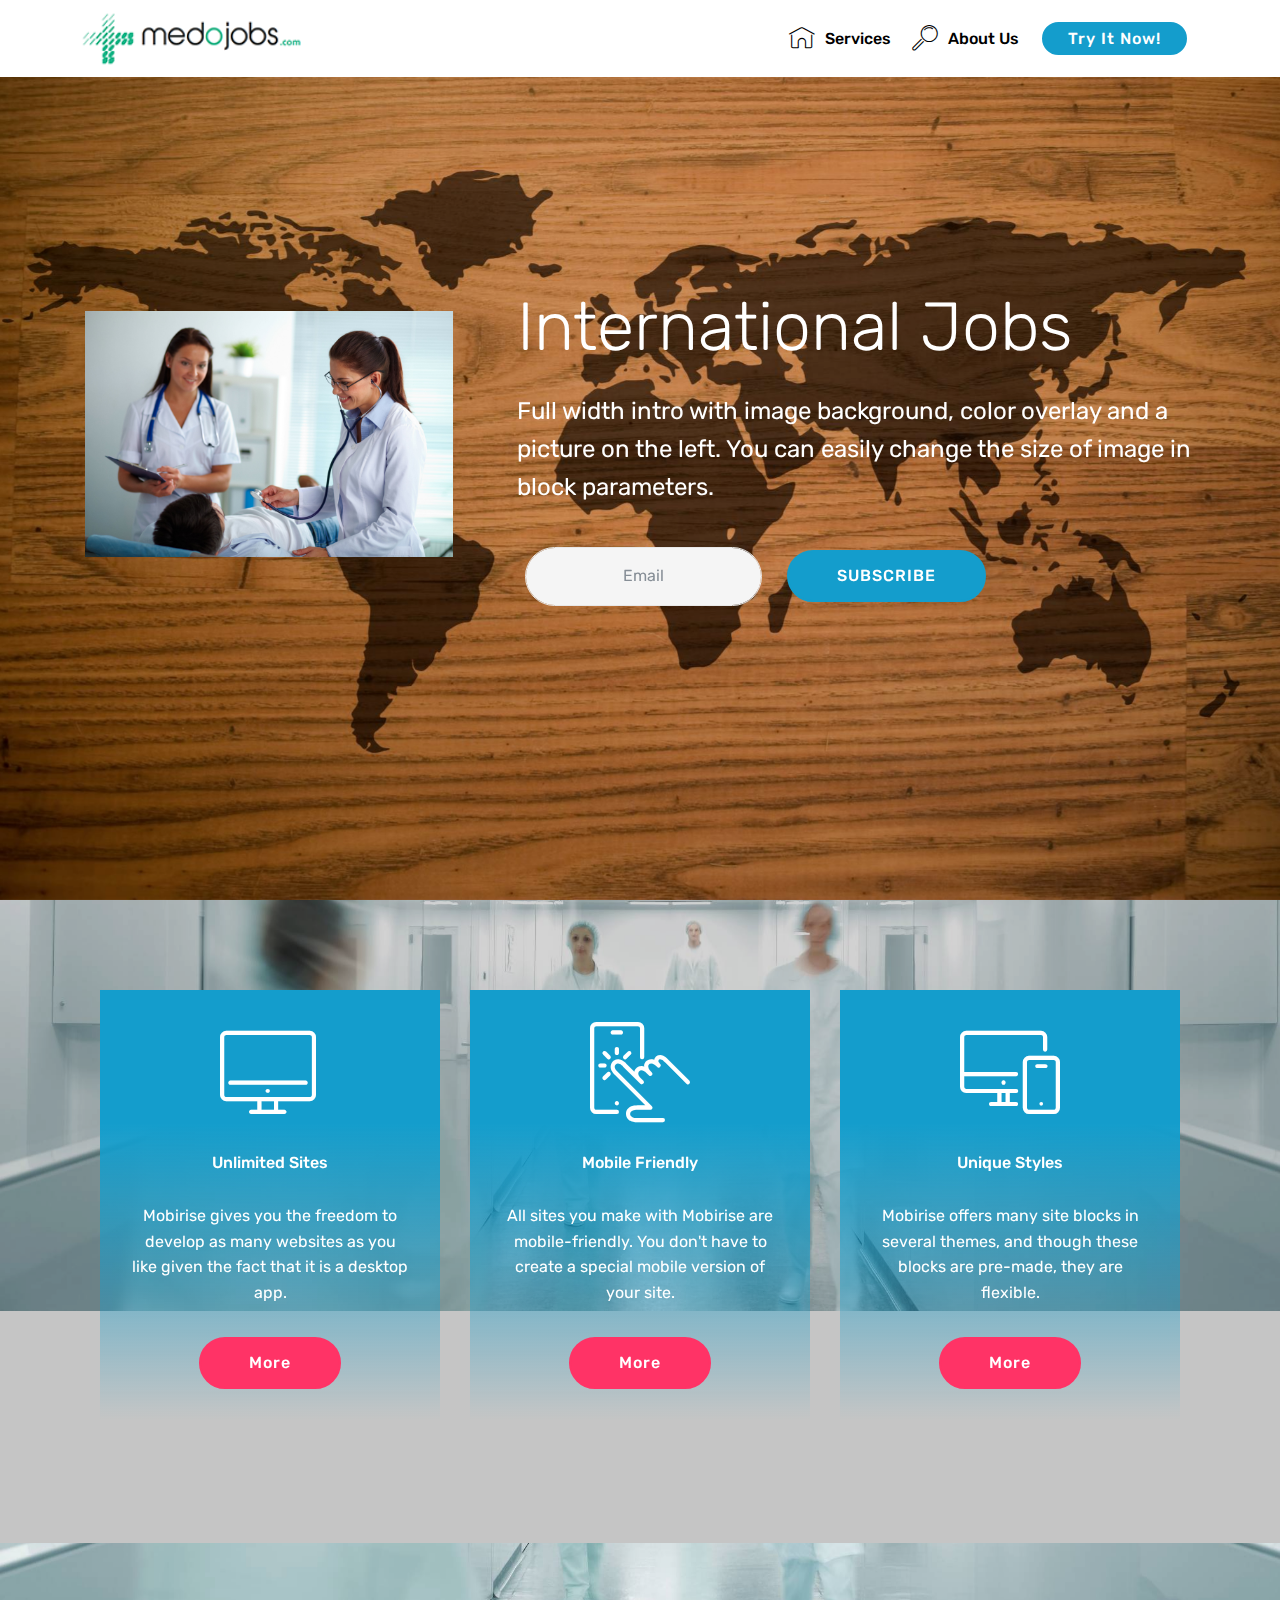
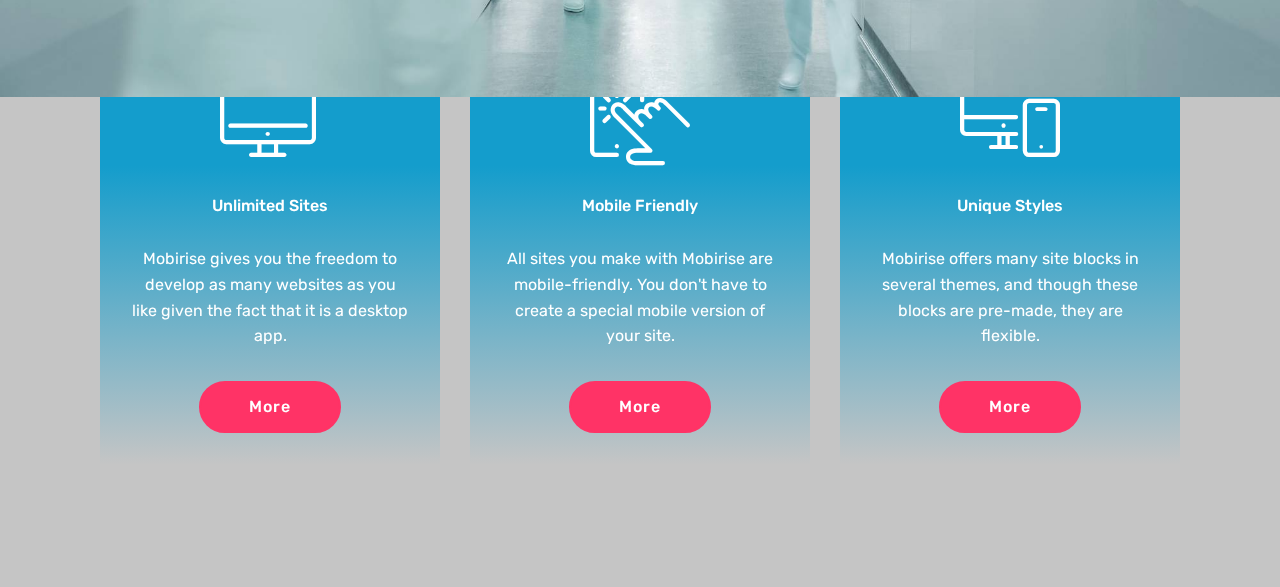
==== page1.html @ 185eb20c "create github pages" ====
<!DOCTYPE html>
<html >
<head>
  <!-- Site made with Mobirise Website Builder v4.5.0, https://mobirise.com -->
  <meta charset="UTF-8">
  <meta http-equiv="X-UA-Compatible" content="IE=edge">
  <meta name="generator" content="Mobirise v4.5.0, mobirise.com">
  <meta name="viewport" content="width=device-width, initial-scale=1, minimum-scale=1">
  <meta name="description" content="Site Generator Description">
  <title>Jobs&nbsp;</title>
  <link rel="stylesheet" href="assets/web/assets/mobirise-icons/mobirise-icons.css">
  <link rel="stylesheet" href="assets/tether/tether.min.css">
  <link rel="stylesheet" href="assets/bootstrap/css/bootstrap.min.css">
  <link rel="stylesheet" href="assets/bootstrap/css/bootstrap-grid.min.css">
  <link rel="stylesheet" href="assets/bootstrap/css/bootstrap-reboot.min.css">
  <link rel="stylesheet" href="assets/dropdown/css/style.css">
  <link rel="stylesheet" href="assets/theme/css/style.css">
  <link rel="stylesheet" href="assets/mobirise/css/mbr-additional.css" type="text/css">
  
  
  
</head>
<body>
<section class="menu cid-qDl5CkE8JP" once="menu" id="menu1-m" data-rv-view="5441">

    

    <nav class="navbar navbar-expand beta-menu navbar-dropdown align-items-center navbar-fixed-top navbar-toggleable-sm">
        <button class="navbar-toggler navbar-toggler-right" type="button" data-toggle="collapse" data-target="#navbarSupportedContent" aria-controls="navbarSupportedContent" aria-expanded="false" aria-label="Toggle navigation">
            <div class="hamburger">
                <span></span>
                <span></span>
                <span></span>
                <span></span>
            </div>
        </button>
        <div class="menu-logo">
            <div class="navbar-brand">
                <span class="navbar-logo">
                    <a href="#top">
                         <img src="assets/images/medojobs-logo-199x54.png" alt="Mobirise" title="" media-simple="true" style="height: 3.8rem;">
                    </a>
                </span>
                <span class="navbar-caption-wrap">
                    <a class="navbar-caption text-white display-4" href="https://mobirise.com">MOBIRISE</a>
                </span>
            </div>
        </div>
        <div class="collapse navbar-collapse" id="navbarSupportedContent">
            <ul class="navbar-nav nav-dropdown" data-app-modern-menu="true"><li class="nav-item">
                    <a class="nav-link link text-black display-4" href="https://mobirise.com">
                        <span class="mbri-home mbr-iconfont mbr-iconfont-btn"></span>Services</a>
                </li>
                <li class="nav-item">
                    <a class="nav-link link text-black display-4" href="https://mobirise.com">
                        <span class="mbri-search mbr-iconfont mbr-iconfont-btn"></span>About Us</a>
                </li></ul>
            <div class="navbar-buttons mbr-section-btn"><a class="btn btn-sm btn-primary display-4" href="#top">
                    Try It Now!</a></div>
        </div>
    </nav>
</section>

<section class="engine"><a href="https://mobirise.co/e">website authoring software</a></section><section class="header14 cid-qDpEXe6bs0 mbr-fullscreen mbr-parallax-background" id="header14-o" data-rv-view="5438">

    

    <div class="mbr-overlay" style="opacity: 0.2; background-color: rgb(0, 0, 0);">
    </div>

    <div class="container">
        <div class="media-container-row">

            <div class="mbr-figure" style="width: 60%;">
                <img src="assets/images/pm-0216-med-img-0532-537-4200x2800.jpg" alt="International Jobs " title="" media-simple="true">
            </div>

            <div class="media-content">
                <h1 class="mbr-section-title pb-3 align-left mbr-white mbr-fonts-style display-1">International Jobs&nbsp;</h1>
                
                <div class="mbr-section-text  pb-3 ">
                    <p class="mbr-text align-left mbr-white mbr-fonts-style display-5">Full width intro with image background, color overlay and a picture on the left. You can easily change the size of image in block parameters.</p>
                </div>

                <div class="media-container-column" data-form-type="formoid">
                    <div data-form-alert="" hidden="">Thanks for filling out the form!</div>
                    <form class="form-inline" action="https://mobirise.com/" method="post" data-form-title="Mobirise Form">
                        <input type="hidden" value="6S3dG+riLld/eGn4B7D2Eg/YysvD30eLQZbIC8eTab0Ti/P1N2roAfzUpqNQPXL3TKCHzr3NQwuoNHopwSHgiA9pJAN4QCxU9artw44m9XRL3YOUx/t492JCGLJszv+V" data-form-email="true">
                        <div class="form-group">
                            <input type="email" class="form-control input-sm input-inverse" name="email" required="" data-form-field="Email" placeholder="Email" id="email-header14-o">
                        </div>
                        <div class="buttons-wrap"><button href="" class="btn btn-primary display-4" type="submit" role="button">SUBSCRIBE</button></div>
                    </form>
                </div>
            </div>
        </div>
    </div>
</section>

<section class="features8 cid-qDpDNE57o0 mbr-parallax-background" id="features8-n" data-rv-view="5443">

    

    <div class="mbr-overlay" style="opacity: 0.2; background-color: rgb(35, 35, 35);">
    </div>

    <div class="container">
        <div class="media-container-row">

            <div class="card  col-12 col-md-6 col-lg-4">
                <div class="card-img">
                    <span class="mbri-desktop mbr-iconfont" media-simple="true"></span>
                </div>
                <div class="card-box align-center">
                    <h4 class="card-title mbr-fonts-style display-7">Unlimited Sites</h4>
                    <p class="mbr-text mbr-fonts-style display-7">Mobirise gives you the freedom to develop as many websites as you like given the fact that it is a desktop app.</p>
                    <div class="mbr-section-btn text-center">
                        <a href="https://mobirise.com" class="btn btn-secondary display-4">More</a>
                    </div>
                </div>
            </div>

            <div class="card  col-12 col-md-6 col-lg-4">
                <div class="card-img">
                    <span class="mbri-touch mbr-iconfont" media-simple="true"></span>
                </div>
                <div class="card-box align-center">
                    <h4 class="card-title mbr-fonts-style display-7">Mobile Friendly</h4>
                    <p class="mbr-text mbr-fonts-style display-7">All sites you make with Mobirise are mobile-friendly. You don't have to create a special mobile version of your site.</p>
                    <div class="mbr-section-btn text-center">
                        <a href="https://mobirise.com" class="btn btn-secondary display-4">More</a>
                    </div>
                </div>
            </div>

            <div class="card  col-12 col-md-6 col-lg-4">
                <div class="card-img">
                    <span class="mbri-responsive mbr-iconfont" media-simple="true"></span>
                </div>
                <div class="card-box align-center">
                    <h4 class="card-title mbr-fonts-style display-7">Unique Styles</h4>
                    <p class="mbr-text mbr-fonts-style display-7">Mobirise offers many site blocks in several themes, and though these blocks are pre-made, they are flexible.</p>
                    <div class="mbr-section-btn text-center">
                        <a href="https://mobirise.com" class="btn btn-secondary display-4">More</a>
                    </div>
                </div>
            </div>

            
        </div>
    </div>
</section>

<section class="features8 cid-qDpFpduJFg mbr-parallax-background" id="features8-p" data-rv-view="5446">

    

    <div class="mbr-overlay" style="opacity: 0.2; background-color: rgb(35, 35, 35);">
    </div>

    <div class="container">
        <div class="media-container-row">

            <div class="card  col-12 col-md-6 col-lg-4">
                <div class="card-img">
                    <span class="mbri-desktop mbr-iconfont" media-simple="true"></span>
                </div>
                <div class="card-box align-center">
                    <h4 class="card-title mbr-fonts-style display-7">Unlimited Sites</h4>
                    <p class="mbr-text mbr-fonts-style display-7">Mobirise gives you the freedom to develop as many websites as you like given the fact that it is a desktop app.</p>
                    <div class="mbr-section-btn text-center">
                        <a href="https://mobirise.com" class="btn btn-secondary display-4">More</a>
                    </div>
                </div>
            </div>

            <div class="card  col-12 col-md-6 col-lg-4">
                <div class="card-img">
                    <span class="mbri-touch mbr-iconfont" media-simple="true"></span>
                </div>
                <div class="card-box align-center">
                    <h4 class="card-title mbr-fonts-style display-7">Mobile Friendly</h4>
                    <p class="mbr-text mbr-fonts-style display-7">All sites you make with Mobirise are mobile-friendly. You don't have to create a special mobile version of your site.</p>
                    <div class="mbr-section-btn text-center">
                        <a href="https://mobirise.com" class="btn btn-secondary display-4">More</a>
                    </div>
                </div>
            </div>

            <div class="card  col-12 col-md-6 col-lg-4">
                <div class="card-img">
                    <span class="mbri-responsive mbr-iconfont" media-simple="true"></span>
                </div>
                <div class="card-box align-center">
                    <h4 class="card-title mbr-fonts-style display-7">Unique Styles</h4>
                    <p class="mbr-text mbr-fonts-style display-7">Mobirise offers many site blocks in several themes, and though these blocks are pre-made, they are flexible.</p>
                    <div class="mbr-section-btn text-center">
                        <a href="https://mobirise.com" class="btn btn-secondary display-4">More</a>
                    </div>
                </div>
            </div>

            
        </div>
    </div>
</section>


  <script src="assets/web/assets/jquery/jquery.min.js"></script>
  <script src="assets/popper/popper.min.js"></script>
  <script src="assets/tether/tether.min.js"></script>
  <script src="assets/bootstrap/js/bootstrap.min.js"></script>
  <script src="assets/parallax/jarallax.min.js"></script>
  <script src="assets/dropdown/js/script.min.js"></script>
  <script src="assets/touchswipe/jquery.touch-swipe.min.js"></script>
  <script src="assets/smoothscroll/smooth-scroll.js"></script>
  <script src="assets/theme/js/script.js"></script>
  <script src="assets/formoid/formoid.min.js"></script>
  
  
</body>
</html>
---- assets/web/assets/mobirise-icons/mobirise-icons.css ----
@font-face {
  font-family: 'MobiriseIcons';
  src:  url('mobirise-icons.eot?spat4u');
  src:  url('mobirise-icons.eot?spat4u#iefix') format('embedded-opentype'),
    url('mobirise-icons.ttf?spat4u') format('truetype'),
    url('mobirise-icons.woff?spat4u') format('woff'),
    url('mobirise-icons.svg?spat4u#MobiriseIcons') format('svg');
  font-weight: normal;
  font-style: normal;
}

[class^="mbri-"], [class*=" mbri-"] {
  /* use !important to prevent issues with browser extensions that change fonts */
  font-family: MobiriseIcons !important;
  speak: none;
  font-style: normal;
  font-weight: normal;
  font-variant: normal;
  text-transform: none;
  line-height: 1;

  /* Better Font Rendering =========== */
  -webkit-font-smoothing: antialiased;
  -moz-osx-font-smoothing: grayscale;
}

.mbri-add-submenu:before {
  content: "\e900";
}
.mbri-alert:before {
  content: "\e901";
}
.mbri-align-center:before {
  content: "\e902";
}
.mbri-align-justify:before {
  content: "\e903";
}
.mbri-align-left:before {
  content: "\e904";
}
.mbri-align-right:before {
  content: "\e905";
}
.mbri-android:before {
  content: "\e906";
}
.mbri-apple:before {
  content: "\e907";
}
.mbri-arrow-down:before {
  content: "\e908";
}
.mbri-arrow-next:before {
  content: "\e909";
}
.mbri-arrow-prev:before {
  content: "\e90a";
}
.mbri-arrow-up:before {
  content: "\e90b";
}
.mbri-bold:before {
  content: "\e90c";
}
.mbri-bookmark:before {
  content: "\e90d";
}
.mbri-bootstrap:before {
  content: "\e90e";
}
.mbri-briefcase:before {
  content: "\e90f";
}
.mbri-browse:before {
  content: "\e910";
}
.mbri-bulleted-list:before {
  content: "\e911";
}
.mbri-calendar:before {
  content: "\e912";
}
.mbri-camera:before {
  content: "\e913";
}
.mbri-cart-add:before {
  content: "\e914";
}
.mbri-cart-full:before {
  content: "\e915";
}
.mbri-cash:before {
  content: "\e916";
}
.mbri-change-style:before {
  content: "\e917";
}
.mbri-chat:before {
  content: "\e918";
}
.mbri-clock:before {
  content: "\e919";
}
.mbri-close:before {
  content: "\e91a";
}
.mbri-cloud:before {
  content: "\e91b";
}
.mbri-code:before {
  content: "\e91c";
}
.mbri-contact-form:before {
  content: "\e91d";
}
.mbri-credit-card:before {
  content: "\e91e";
}
.mbri-cursor-click:before {
  content: "\e91f";
}
.mbri-cust-feedback:before {
  content: "\e920";
}
.mbri-database:before {
  content: "\e921";
}
.mbri-delivery:before {
  content: "\e922";
}
.mbri-desktop:before {
  content: "\e923";
}
.mbri-devices:before {
  content: "\e924";
}
.mbri-down:before {
  content: "\e925";
}
.mbri-download:before {
  content: "\e989";
}
.mbri-drag-n-drop:before {
  content: "\e927";
}
.mbri-drag-n-drop2:before {
  content: "\e928";
}
.mbri-edit:before {
  content: "\e929";
}
.mbri-edit2:before {
  content: "\e92a";
}
.mbri-error:before {
  content: "\e92b";
}
.mbri-extension:before {
  content: "\e92c";
}
.mbri-features:before {
  content: "\e92d";
}
.mbri-file:before {
  content: "\e92e";
}
.mbri-flag:before {
  content: "\e92f";
}
.mbri-folder:before {
  content: "\e930";
}
.mbri-gift:before {
  content: "\e931";
}
.mbri-github:before {
  content: "\e932";
}
.mbri-globe:before {
  content: "\e933";
}
.mbri-globe-2:before {
  content: "\e934";
}
.mbri-growing-chart:before {
  content: "\e935";
}
.mbri-hearth:before {
  content: "\e936";
}
.mbri-help:before {
  content: "\e937";
}
.mbri-home:before {
  content: "\e938";
}
.mbri-hot-cup:before {
  content: "\e939";
}
.mbri-idea:before {
  content: "\e93a";
}
.mbri-image-gallery:before {
  content: "\e93b";
}
.mbri-image-slider:before {
  content: "\e93c";
}
.mbri-info:before {
  content: "\e93d";
}
.mbri-italic:before {
  content: "\e93e";
}
.mbri-key:before {
  content: "\e93f";
}
.mbri-laptop:before {
  content: "\e940";
}
.mbri-layers:before {
  content: "\e941";
}
.mbri-left-right:before {
  content: "\e942";
}
.mbri-left:before {
  content: "\e943";
}
.mbri-letter:before {
  content: "\e944";
}
.mbri-like:before {
  content: "\e945";
}
.mbri-link:before {
  content: "\e946";
}
.mbri-lock:before {
  content: "\e947";
}
.mbri-login:before {
  content: "\e948";
}
.mbri-logout:before {
  content: "\e949";
}
.mbri-magic-stick:before {
  content: "\e94a";
}
.mbri-map-pin:before {
  content: "\e94b";
}
.mbri-menu:before {
  content: "\e94c";
}
.mbri-mobile:before {
  content: "\e94d";
}
.mbri-mobile2:before {
  content: "\e94e";
}
.mbri-mobirise:before {
  content: "\e94f";
}
.mbri-more-horizontal:before {
  content: "\e950";
}
.mbri-more-vertical:before {
  content: "\e951";
}
.mbri-music:before {
  content: "\e952";
}
.mbri-new-file:before {
  content: "\e953";
}
.mbri-numbered-list:before {
  content: "\e954";
}
.mbri-opened-folder:before {
  content: "\e955";
}
.mbri-pages:before {
  content: "\e956";
}
.mbri-paper-plane:before {
  content: "\e957";
}
.mbri-paperclip:before {
  content: "\e958";
}
.mbri-photo:before {
  content: "\e959";
}
.mbri-photos:before {
  content: "\e95a";
}
.mbri-pin:before {
  content: "\e95b";
}
.mbri-play:before {
  content: "\e95c";
}
.mbri-plus:before {
  content: "\e95d";
}
.mbri-preview:before {
  content: "\e95e";
}
.mbri-print:before {
  content: "\e95f";
}
.mbri-protect:before {
  content: "\e960";
}
.mbri-question:before {
  content: "\e961";
}
.mbri-quote-left:before {
  content: "\e962";
}
.mbri-quote-right:before {
  content: "\e963";
}
.mbri-refresh:before {
  content: "\e964";
}
.mbri-responsive:before {
  content: "\e965";
}
.mbri-right:before {
  content: "\e966";
}
.mbri-rocket:before {
  content: "\e967";
}
.mbri-sad-face:before {
  content: "\e968";
}
.mbri-sale:before {
  content: "\e969";
}
.mbri-save:before {
  content: "\e96a";
}
.mbri-search:before {
  content: "\e96b";
}
.mbri-setting:before {
  content: "\e96c";
}
.mbri-setting2:before {
  content: "\e96d";
}
.mbri-setting3:before {
  content: "\e96e";
}
.mbri-share:before {
  content: "\e96f";
}
.mbri-shopping-bag:before {
  content: "\e970";
}
.mbri-shopping-basket:before {
  content: "\e971";
}
.mbri-shopping-cart:before {
  content: "\e972";
}
.mbri-sites:before {
  content: "\e973";
}
.mbri-smile-face:before {
  content: "\e974";
}
.mbri-speed:before {
  content: "\e975";
}
.mbri-star:before {
  content: "\e976";
}
.mbri-success:before {
  content: "\e977";
}
.mbri-sun:before {
  content: "\e978";
}
.mbri-sun2:before {
  content: "\e979";
}
.mbri-tablet:before {
  content: "\e97a";
}
.mbri-tablet-vertical:before {
  content: "\e97b";
}
.mbri-target:before {
  content: "\e97c";
}
.mbri-timer:before {
  content: "\e97d";
}
.mbri-to-ftp:before {
  content: "\e97e";
}
.mbri-to-local-drive:before {
  content: "\e97f";
}
.mbri-touch-swipe:before {
  content: "\e980";
}
.mbri-touch:before {
  content: "\e981";
}
.mbri-trash:before {
  content: "\e982";
}
.mbri-underline:before {
  content: "\e983";
}
.mbri-unlink:before {
  content: "\e984";
}
.mbri-unlock:before {
  content: "\e985";
}
.mbri-up-down:before {
  content: "\e986";
}
.mbri-up:before {
  content: "\e987";
}
.mbri-update:before {
  content: "\e988";
}
.mbri-upload:before {
 content: "\e926"; 
}
.mbri-user:before {
  content: "\e98a";
}
.mbri-user2:before {
  content: "\e98b";
}
.mbri-users:before {
  content: "\e98c";
}
.mbri-video:before {
  content: "\e98d";
}
.mbri-video-play:before {
  content: "\e98e";
}
.mbri-watch:before {
  content: "\e98f";
}
.mbri-website-theme:before {
  content: "\e990";
}
.mbri-wifi:before {
  content: "\e991";
}
.mbri-windows:before {
  content: "\e992";
}
.mbri-zoom-out:before {
  content: "\e993";
}
.mbri-redo:before {
  content: "\e994";
}
.mbri-undo:before {
  content: "\e995";
}
---- assets/dropdown/css/style.css ----
.navbar-dropdown {
  left: 0;
  padding: 0;
  position: absolute;
  right: 0;
  top: 0;
  transition: all 0.45s ease;
  z-index: 1030;
  background: #282828; }
  .navbar-dropdown .navbar-logo {
    margin-right: 0.8rem;
    transition: margin 0.3s ease-in-out;
    vertical-align: middle; }
    .navbar-dropdown .navbar-logo img {
      height: 3.125rem;
      transition: all 0.3s ease-in-out; }
    .navbar-dropdown .navbar-logo.mbr-iconfont {
      font-size: 3.125rem;
      line-height: 3.125rem; }
  .navbar-dropdown .navbar-caption {
    font-weight: 700;
    white-space: normal;
    vertical-align: -4px;
    line-height: 3.125rem !important; }
    .navbar-dropdown .navbar-caption, .navbar-dropdown .navbar-caption:hover {
      color: inherit;
      text-decoration: none; }
  .navbar-dropdown .mbr-iconfont + .navbar-caption {
    vertical-align: -1px; }
  .navbar-dropdown.navbar-fixed-top {
    position: fixed; }
  .navbar-dropdown .navbar-brand span {
    vertical-align: -4px; }
  .navbar-dropdown.bg-color.transparent {
    background: none; }
  .navbar-dropdown.navbar-short .navbar-brand {
    padding: 0.625rem 0; }
    .navbar-dropdown.navbar-short .navbar-brand span {
      vertical-align: -1px; }
  .navbar-dropdown.navbar-short .navbar-caption {
    line-height: 2.375rem !important;
    vertical-align: -2px; }
  .navbar-dropdown.navbar-short .navbar-logo {
    margin-right: 0.5rem; }
    .navbar-dropdown.navbar-short .navbar-logo img {
      height: 2.375rem; }
    .navbar-dropdown.navbar-short .navbar-logo.mbr-iconfont {
      font-size: 2.375rem;
      line-height: 2.375rem; }
  .navbar-dropdown.navbar-short .mbr-table-cell {
    height: 3.625rem; }
  .navbar-dropdown .navbar-close {
    left: 0.6875rem;
    position: fixed;
    top: 0.75rem;
    z-index: 1000; }
  .navbar-dropdown .hamburger-icon {
    content: "";
    display: inline-block;
    vertical-align: middle;
    width: 16px;
    -webkit-box-shadow: 0 -6px 0 1px #282828,0 0 0 1px #282828,0 6px 0 1px #282828;
    -moz-box-shadow: 0 -6px 0 1px #282828,0 0 0 1px #282828,0 6px 0 1px #282828;
    box-shadow: 0 -6px 0 1px #282828,0 0 0 1px #282828,0 6px 0 1px #282828; }

.dropdown-menu .dropdown-toggle[data-toggle="dropdown-submenu"]::after {
  border-bottom: 0.35em solid transparent;
  border-left: 0.35em solid;
  border-right: 0;
  border-top: 0.35em solid transparent;
  margin-left: 0.3rem; }

.dropdown-menu .dropdown-item:focus {
  outline: 0; }

.nav-dropdown {
  font-size: 0.75rem;
  font-weight: 500;
  height: auto !important; }
  .nav-dropdown .nav-btn {
    padding-left: 1rem; }
  .nav-dropdown .link {
    margin: .667em 1.667em;
    font-weight: 500;
    padding: 0;
    transition: color .2s ease-in-out; }
    .nav-dropdown .link.dropdown-toggle {
      margin-right: 2.583em; }
      .nav-dropdown .link.dropdown-toggle::after {
        margin-left: .25rem;
        border-top: 0.35em solid;
        border-right: 0.35em solid transparent;
        border-left: 0.35em solid transparent;
        border-bottom: 0; }
      .nav-dropdown .link.dropdown-toggle[aria-expanded="true"] {
        margin: 0;
        padding: 0.667em 3.263em  0.667em 1.667em; }
  .nav-dropdown .link::after,
  .nav-dropdown .dropdown-item::after {
    color: inherit; }
  .nav-dropdown .btn {
    font-size: 0.75rem;
    font-weight: 700;
    letter-spacing: 0;
    margin-bottom: 0;
    padding-left: 1.25rem;
    padding-right: 1.25rem; }
  .nav-dropdown .dropdown-menu {
    border-radius: 0;
    border: 0;
    left: 0;
    margin: 0;
    padding-bottom: 1.25rem;
    padding-top: 1.25rem;
    position: relative; }
  .nav-dropdown .dropdown-submenu {
    margin-left: 0.125rem;
    top: 0; }
  .nav-dropdown .dropdown-item {
    font-weight: 500;
    line-height: 2;
    padding: 0.3846em 4.615em 0.3846em 1.5385em;
    position: relative;
    transition: color .2s ease-in-out, background-color .2s ease-in-out; }
    .nav-dropdown .dropdown-item::after {
      margin-top: -0.3077em;
      position: absolute;
      right: 1.1538em;
      top: 50%; }
    .nav-dropdown .dropdown-item:focus, .nav-dropdown .dropdown-item:hover {
      background: none; }

@media (max-width: 767px) {
  .nav-dropdown.navbar-toggleable-sm {
    bottom: 0;
    display: none;
    left: 0;
    overflow-x: hidden;
    position: fixed;
    top: 0;
    transform: translateX(-100%);
    -ms-transform: translateX(-100%);
    -webkit-transform: translateX(-100%);
    width: 18.75rem;
    z-index: 999; } }
.nav-dropdown.navbar-toggleable-xl {
  bottom: 0;
  display: none;
  left: 0;
  overflow-x: hidden;
  position: fixed;
  top: 0;
  transform: translateX(-100%);
  -ms-transform: translateX(-100%);
  -webkit-transform: translateX(-100%);
  width: 18.75rem;
  z-index: 999; }

.nav-dropdown-sm {
  display: block !important;
  overflow-x: hidden;
  overflow: auto;
  padding-top: 3.875rem; }
  .nav-dropdown-sm::after {
    content: "";
    display: block;
    height: 3rem;
    width: 100%; }
  .nav-dropdown-sm.collapse.in ~ .navbar-close {
    display: block !important; }
  .nav-dropdown-sm.collapsing, .nav-dropdown-sm.collapse.in {
    transform: translateX(0);
    -ms-transform: translateX(0);
    -webkit-transform: translateX(0);
    transition: all 0.25s ease-out;
    -webkit-transition: all 0.25s ease-out;
    background: #282828; }
  .nav-dropdown-sm.collapsing[aria-expanded="false"] {
    transform: translateX(-100%);
    -ms-transform: translateX(-100%);
    -webkit-transform: translateX(-100%); }
  .nav-dropdown-sm .nav-item {
    display: block;
    margin-left: 0 !important;
    padding-left: 0; }
  .nav-dropdown-sm .link,
  .nav-dropdown-sm .dropdown-item {
    border-top: 1px dotted rgba(255, 255, 255, 0.1);
    font-size: 0.8125rem;
    line-height: 1.6;
    margin: 0 !important;
    padding: 0.875rem 2.4rem 0.875rem 1.5625rem !important;
    position: relative;
    white-space: normal; }
    .nav-dropdown-sm .link:focus, .nav-dropdown-sm .link:hover,
    .nav-dropdown-sm .dropdown-item:focus,
    .nav-dropdown-sm .dropdown-item:hover {
      background: rgba(0, 0, 0, 0.2) !important;
      color: #c0a375; }
  .nav-dropdown-sm .nav-btn {
    position: relative;
    padding: 1.5625rem 1.5625rem 0 1.5625rem; }
    .nav-dropdown-sm .nav-btn::before {
      border-top: 1px dotted rgba(255, 255, 255, 0.1);
      content: "";
      left: 0;
      position: absolute;
      top: 0;
      width: 100%; }
    .nav-dropdown-sm .nav-btn + .nav-btn {
      padding-top: 0.625rem; }
      .nav-dropdown-sm .nav-btn + .nav-btn::before {
        display: none; }
  .nav-dropdown-sm .btn {
    padding: 0.625rem 0; }
  .nav-dropdown-sm .dropdown-toggle[data-toggle="dropdown-submenu"]::after {
    margin-left: .25rem;
    border-top: 0.35em solid;
    border-right: 0.35em solid transparent;
    border-left: 0.35em solid transparent;
    border-bottom: 0; }
  .nav-dropdown-sm .dropdown-toggle[data-toggle="dropdown-submenu"][aria-expanded="true"]::after {
    border-top: 0;
    border-right: 0.35em solid transparent;
    border-left: 0.35em solid transparent;
    border-bottom: 0.35em solid; }
  .nav-dropdown-sm .dropdown-menu {
    margin: 0;
    padding: 0;
    position: relative;
    top: 0;
    left: 0;
    width: 100%;
    border: 0;
    float: none;
    border-radius: 0;
    background: none; }
  .nav-dropdown-sm .dropdown-submenu {
    left: 100%;
    margin-left: 0.125rem;
    margin-top: -1.25rem;
    top: 0; }

.navbar-toggleable-sm .nav-dropdown .dropdown-menu {
  position: absolute; }

.navbar-toggleable-sm .nav-dropdown .dropdown-submenu {
  left: 100%;
  margin-left: 0.125rem;
  margin-top: -1.25rem;
  top: 0; }

.navbar-toggleable-sm.opened .nav-dropdown .dropdown-menu {
  position: relative; }

.navbar-toggleable-sm.opened .nav-dropdown .dropdown-submenu {
  left: 0;
  margin-left: 00rem;
  margin-top: 0rem;
  top: 0; }

.is-builder .nav-dropdown.collapsing {
  transition: none !important; }

/*# sourceMappingURL=style.css.map */
---- assets/theme/css/style.css ----
/*!
 * Mobirise v4 theme (https://mobirise.com/)
 * Copyright 2017 Mobirise
 */
section {
  background-color: #eeeeee; }

section,
.container,
.container-fluid {
  position: relative;
  word-wrap: break-word; }

a.mbr-iconfont:hover {
  text-decoration: none; }

.article .lead p, .article .lead ul, .article .lead ol, .article .lead pre, .article .lead blockquote {
  margin-bottom: 0; }

a {
  font-style: normal;
  font-weight: 400;
  cursor: pointer; }
  a, a:hover {
    text-decoration: none; }

figure {
  margin-bottom: 0; }

body {
  color: #232323; }

h1, h2, h3, h4, h5, h6,
.h1, .h2, .h3, .h4, .h5, .h6,
.display-1, .display-2, .display-3, .display-4 {
  line-height: 1;
  word-break: break-word;
  word-wrap: break-word; }

b, strong {
  font-weight: bold; }

blockquote {
  padding: 10px 0 10px 20px;
  position: relative;
  border-left: 2px solid;
  border-color: #ff3366; }

input:-webkit-autofill, input:-webkit-autofill:hover, input:-webkit-autofill:focus, input:-webkit-autofill:active {
  transition-delay: 9999s;
  transition-property: background-color, color; }

textarea[type="hidden"] {
  display: none; }

body {
  position: relative; }

section {
  background-position: 50% 50%;
  background-repeat: no-repeat;
  background-size: cover; }
  section .mbr-background-video,
  section .mbr-background-video-preview {
    position: absolute;
    bottom: 0;
    left: 0;
    right: 0;
    top: 0; }

.hidden {
  visibility: hidden; }

.mbr-z-index20 {
  z-index: 20; }

/*! Base colors */
.mbr-white {
  color: #ffffff; }

.mbr-black {
  color: #000000; }

.mbr-bg-white {
  background-color: #ffffff; }

.mbr-bg-black {
  background-color: #000000; }

/*! Text-aligns */
.align-left {
  text-align: left; }

.align-center {
  text-align: center; }

.align-right {
  text-align: right; }

@media (max-width: 767px) {
  .align-left, .align-center, .align-right, .mbr-section-btn, .mbr-section-title {
    text-align: center; } }
/*! Font-weight  */
.mbr-light {
  font-weight: 300; }

.mbr-regular {
  font-weight: 400; }

.mbr-semibold {
  font-weight: 500; }

.mbr-bold {
  font-weight: 700; }

/*! Media  */
.media-size-item {
  -webkit-flex: 1 1 auto;
  -moz-flex: 1 1 auto;
  -ms-flex: 1 1 auto;
  -o-flex: 1 1 auto;
  flex: 1 1 auto; }

.media-content {
  -webkit-flex-basis: 100%;
  flex-basis: 100%; }

.media-container-row {
  display: -ms-flexbox;
  display: -webkit-flex;
  display: flex;
  -webkit-flex-direction: row;
  -ms-flex-direction: row;
  flex-direction: row;
  -webkit-flex-wrap: wrap;
  -ms-flex-wrap: wrap;
  flex-wrap: wrap;
  -webkit-justify-content: center;
  -ms-flex-pack: center;
  justify-content: center;
  -webkit-align-content: center;
  -ms-flex-line-pack: center;
  align-content: center;
  -webkit-align-items: start;
  -ms-flex-align: start;
  align-items: start; }
  .media-container-row .media-size-item {
    width: 400px; }

.media-container-column {
  display: -ms-flexbox;
  display: -webkit-flex;
  display: flex;
  -webkit-flex-direction: column;
  -ms-flex-direction: column;
  flex-direction: column;
  -webkit-flex-wrap: wrap;
  -ms-flex-wrap: wrap;
  flex-wrap: wrap;
  -webkit-justify-content: center;
  -ms-flex-pack: center;
  justify-content: center;
  -webkit-align-content: center;
  -ms-flex-line-pack: center;
  align-content: center;
  -webkit-align-items: stretch;
  -ms-flex-align: stretch;
  align-items: stretch; }
  .media-container-column > * {
    width: 100%; }

@media (min-width: 992px) {
  .media-container-row {
    -webkit-flex-wrap: nowrap;
    -ms-flex-wrap: nowrap;
    flex-wrap: nowrap; } }
figure {
  overflow: hidden; }

figure[mbr-media-size] {
  transition: width 0.1s; }

.mbr-figure img, .mbr-figure iframe {
  display: block;
  width: 100%; }

.card {
  background-color: transparent;
  border: none; }

.card-img {
  text-align: center;
  flex-shrink: 0; }

.media {
  max-width: 100%;
  margin: 0 auto; }

.mbr-figure {
  -ms-flex-item-align: center;
  -ms-grid-row-align: center;
  -webkit-align-self: center;
  align-self: center; }

.media-container > div {
  max-width: 100%; }

.mbr-figure img, .card-img img {
  width: 100%; }

@media (max-width: 991px) {
  .media-size-item {
    width: auto !important; }

  .media {
    width: auto; }

  .mbr-figure {
    width: 100% !important; } }
/*! Buttons */
.mbr-section-btn {
  margin-left: -.25rem;
  margin-right: -.25rem;
  font-size: 0; }

nav .mbr-section-btn {
  margin-left: 0rem;
  margin-right: 0rem; }

/*! Btn icon margin */
.btn .mbr-iconfont, .btn.btn-sm .mbr-iconfont {
  cursor: pointer;
  margin-right: 0.5rem; }

.btn.btn-md .mbr-iconfont, .btn.btn-md .mbr-iconfont {
  margin-right: 0.8rem; }

.mbr-regular {
  font-weight: 400; }

.mbr-semibold {
  font-weight: 500; }

.mbr-bold {
  font-weight: 700; }

[type="submit"] {
  -webkit-appearance: none; }

/*! Full-screen */
.mbr-fullscreen .mbr-overlay {
  min-height: 100vh; }

.mbr-fullscreen {
  display: flex;
  display: -webkit-flex;
  display: -moz-flex;
  display: -ms-flex;
  display: -o-flex;
  align-items: center;
  -webkit-align-items: center;
  min-height: 100vh;
  padding-top: 3rem;
  padding-bottom: 3rem; }

/*! Map */
.map {
  height: 25rem;
  position: relative; }
  .map iframe {
    width: 100%;
    height: 100%; }

/* Form */
.form-asterisk {
  font-family: initial;
  position: absolute;
  top: -2px;
  font-weight: normal; }

/*! Scroll to top arrow */
.mbr-arrow-up {
  bottom: 25px;
  right: 90px;
  position: fixed;
  text-align: right;
  z-index: 5000;
  color: #ffffff;
  font-size: 32px;
  transform: rotate(180deg);
  -webkit-transform: rotate(180deg); }

.mbr-arrow-up a {
  background: rgba(0, 0, 0, 0.2);
  border-radius: 3px;
  color: #fff;
  display: inline-block;
  height: 60px;
  width: 60px;
  outline-style: none !important;
  position: relative;
  text-decoration: none;
  transition: all .3s ease-in-out;
  cursor: pointer;
  text-align: center; }
  .mbr-arrow-up a:hover {
    background-color: rgba(0, 0, 0, 0.4); }
  .mbr-arrow-up a i {
    line-height: 60px; }

.mbr-arrow-up-icon {
  display: block;
  color: #fff; }

.mbr-arrow-up-icon::before {
  content: "\203a";
  display: inline-block;
  font-family: serif;
  font-size: 32px;
  line-height: 1;
  font-style: normal;
  position: relative;
  top: 6px;
  left: -4px;
  -webkit-transform: rotate(-90deg);
  transform: rotate(-90deg); }

/*! Arrow Down */
.mbr-arrow {
  position: absolute;
  bottom: 45px;
  left: 50%;
  width: 60px;
  height: 60px;
  cursor: pointer;
  background-color: rgba(80, 80, 80, 0.5);
  border-radius: 50%;
  -webkit-transform: translateX(-50%);
  transform: translateX(-50%); }
  .mbr-arrow > a {
    display: inline-block;
    text-decoration: none;
    outline-style: none;
    -webkit-animation: arrowdown 1.7s ease-in-out infinite;
    animation: arrowdown 1.7s ease-in-out infinite; }
    .mbr-arrow > a > i {
      position: absolute;
      top: -2px;
      left: 15px;
      font-size: 2rem; }

@keyframes arrowdown {
  0% {
    transform: translateY(0px);
    -webkit-transform: translateY(0px); }
  50% {
    transform: translateY(-5px);
    -webkit-transform: translateY(-5px); }
  100% {
    transform: translateY(0px);
    -webkit-transform: translateY(0px); } }
@-webkit-keyframes arrowdown {
  0% {
    transform: translateY(0px);
    -webkit-transform: translateY(0px); }
  50% {
    transform: translateY(-5px);
    -webkit-transform: translateY(-5px); }
  100% {
    transform: translateY(0px);
    -webkit-transform: translateY(0px); } }
@media (max-width: 500px) {
  .mbr-arrow-up {
    left: 50%;
    right: auto;
    transform: translateX(-50%) rotate(180deg);
    -webkit-transform: translateX(-50%) rotate(180deg); } }
/*Gradients animation*/
@keyframes gradient-animation {
  from {
    background-position: 0% 100%;
    animation-timing-function: ease-in-out; }
  to {
    background-position: 100% 0%;
    animation-timing-function: ease-in-out; } }
@-webkit-keyframes gradient-animation {
  from {
    background-position: 0% 100%;
    animation-timing-function: ease-in-out; }
  to {
    background-position: 100% 0%;
    animation-timing-function: ease-in-out; } }
.bg-gradient {
  background-size: 200% 200%;
  animation: gradient-animation 5s infinite alternate;
  -webkit-animation: gradient-animation 5s infinite alternate; }

.menu .navbar-brand {
  display: -webkit-flex; }
  .menu .navbar-brand span {
    display: flex;
    display: -webkit-flex; }
  .menu .navbar-brand .navbar-caption-wrap {
    display: -webkit-flex; }
  .menu .navbar-brand .navbar-logo img {
    display: -webkit-flex; }
@media (min-width: 768px) and (max-width: 991px) {
  .menu .navbar-toggleable-sm .navbar-nav {
    display: -webkit-box;
    display: -webkit-flex;
    display: -ms-flexbox; } }
@media (min-width: 992px) {
  .menu .navbar-nav.nav-dropdown {
    display: -webkit-flex; }
  .menu .navbar-toggleable-sm .navbar-collapse {
    display: -webkit-flex !important; } }

/*# sourceMappingURL=style.css.map */
.engine {
	position: absolute;
	text-indent: -2400px;
	text-align: center;
	padding: 0;
	top: 0;
	left: -2400px;
}
---- assets/mobirise/css/mbr-additional.css ----
@import url(https://fonts.googleapis.com/css?family=Rubik:300,300i,400,400i,500,500i,700,700i,900,900i);





body {
  font-style: normal;
  line-height: 1.5;
}
.mbr-section-title {
  font-style: normal;
  line-height: 1.2;
}
.mbr-section-subtitle {
  line-height: 1.3;
}
.mbr-text {
  font-style: normal;
  line-height: 1.6;
}
.display-1 {
  font-family: 'Rubik', sans-serif;
  font-size: 4.25rem;
}
.display-1 > .mbr-iconfont {
  font-size: 6.8rem;
}
.display-2 {
  font-family: 'Rubik', sans-serif;
  font-size: 3rem;
}
.display-2 > .mbr-iconfont {
  font-size: 4.8rem;
}
.display-4 {
  font-family: 'Rubik', sans-serif;
  font-size: 1rem;
}
.display-4 > .mbr-iconfont {
  font-size: 1.6rem;
}
.display-5 {
  font-family: 'Rubik', sans-serif;
  font-size: 1.5rem;
}
.display-5 > .mbr-iconfont {
  font-size: 2.4rem;
}
.display-7 {
  font-family: 'Rubik', sans-serif;
  font-size: 1rem;
}
.display-7 > .mbr-iconfont {
  font-size: 1.6rem;
}
/* ---- Fluid typography for mobile devices ---- */
/* 1.4 - font scale ratio ( bootstrap == 1.42857 ) */
/* 100vw - current viewport width */
/* (48 - 20)  48 == 48rem == 768px, 20 == 20rem == 320px(minimal supported viewport) */
/* 0.65 - min scale variable, may vary */
@media (max-width: 768px) {
  .display-1 {
    font-size: 3.4rem;
    font-size: calc( 2.1374999999999997rem + (4.25 - 2.1374999999999997) * ((100vw - 20rem) / (48 - 20)));
    line-height: calc( 1.4 * (2.1374999999999997rem + (4.25 - 2.1374999999999997) * ((100vw - 20rem) / (48 - 20))));
  }
  .display-2 {
    font-size: 2.4rem;
    font-size: calc( 1.7rem + (3 - 1.7) * ((100vw - 20rem) / (48 - 20)));
    line-height: calc( 1.4 * (1.7rem + (3 - 1.7) * ((100vw - 20rem) / (48 - 20))));
  }
  .display-4 {
    font-size: 0.8rem;
    font-size: calc( 1rem + (1 - 1) * ((100vw - 20rem) / (48 - 20)));
    line-height: calc( 1.4 * (1rem + (1 - 1) * ((100vw - 20rem) / (48 - 20))));
  }
  .display-5 {
    font-size: 1.2rem;
    font-size: calc( 1.175rem + (1.5 - 1.175) * ((100vw - 20rem) / (48 - 20)));
    line-height: calc( 1.4 * (1.175rem + (1.5 - 1.175) * ((100vw - 20rem) / (48 - 20))));
  }
}
/* Buttons */
.btn {
  font-weight: 500;
  border-width: 2px;
  font-style: normal;
  letter-spacing: 1px;
  margin: .4rem .8rem;
  white-space: normal;
  -webkit-transition: all 0.3s ease-in-out;
  -moz-transition: all 0.3s ease-in-out;
  transition: all 0.3s ease-in-out;
  padding: 1rem 3rem;
  border-radius: 3px;
  display: inline-flex;
  align-items: center;
  justify-content: center;
  word-break: break-word;
}
.btn-sm {
  font-weight: 500;
  letter-spacing: 1px;
  -webkit-transition: all 0.3s ease-in-out;
  -moz-transition: all 0.3s ease-in-out;
  transition: all 0.3s ease-in-out;
  padding: 0.6rem 1.5rem;
  border-radius: 3px;
}
.btn-md {
  font-weight: 500;
  letter-spacing: 1px;
  margin: .4rem .8rem !important;
  -webkit-transition: all 0.3s ease-in-out;
  -moz-transition: all 0.3s ease-in-out;
  transition: all 0.3s ease-in-out;
  padding: 1rem 3rem;
  border-radius: 3px;
}
.btn-lg {
  font-weight: 500;
  letter-spacing: 1px;
  margin: .4rem .8rem !important;
  -webkit-transition: all 0.3s ease-in-out;
  -moz-transition: all 0.3s ease-in-out;
  transition: all 0.3s ease-in-out;
  padding: 1.2rem 3.2rem;
  border-radius: 3px;
}
.bg-primary {
  background-color: #149dcc !important;
}
.bg-success {
  background-color: #f7ed4a !important;
}
.bg-info {
  background-color: #82786e !important;
}
.bg-warning {
  background-color: #879a9f !important;
}
.bg-danger {
  background-color: #b1a374 !important;
}
.btn-primary,
.btn-primary:active {
  background-color: #149dcc;
  border-color: #149dcc;
  color: #ffffff;
}
.btn-primary:hover,
.btn-primary:focus,
.btn-primary.focus,
.btn-primary.active {
  color: #ffffff;
  background-color: #0d6786;
  border-color: #0d6786;
}
.btn-primary.disabled,
.btn-primary:disabled {
  color: #ffffff !important;
  background-color: #0d6786 !important;
  border-color: #0d6786 !important;
}
.btn-secondary,
.btn-secondary:active {
  background-color: #ff3366;
  border-color: #ff3366;
  color: #ffffff;
}
.btn-secondary:hover,
.btn-secondary:focus,
.btn-secondary.focus,
.btn-secondary.active {
  color: #ffffff;
  background-color: #e50039;
  border-color: #e50039;
}
.btn-secondary.disabled,
.btn-secondary:disabled {
  color: #ffffff !important;
  background-color: #e50039 !important;
  border-color: #e50039 !important;
}
.btn-info,
.btn-info:active {
  background-color: #82786e;
  border-color: #82786e;
  color: #ffffff;
}
.btn-info:hover,
.btn-info:focus,
.btn-info.focus,
.btn-info.active {
  color: #ffffff;
  background-color: #59524b;
  border-color: #59524b;
}
.btn-info.disabled,
.btn-info:disabled {
  color: #ffffff !important;
  background-color: #59524b !important;
  border-color: #59524b !important;
}
.btn-success,
.btn-success:active {
  background-color: #f7ed4a;
  border-color: #f7ed4a;
  color: #ffffff;
}
.btn-success:hover,
.btn-success:focus,
.btn-success.focus,
.btn-success.active {
  color: #ffffff;
  background-color: #eadd0a;
  border-color: #eadd0a;
}
.btn-success.disabled,
.btn-success:disabled {
  color: #ffffff !important;
  background-color: #eadd0a !important;
  border-color: #eadd0a !important;
}
.btn-warning,
.btn-warning:active {
  background-color: #879a9f;
  border-color: #879a9f;
  color: #ffffff;
}
.btn-warning:hover,
.btn-warning:focus,
.btn-warning.focus,
.btn-warning.active {
  color: #ffffff;
  background-color: #617479;
  border-color: #617479;
}
.btn-warning.disabled,
.btn-warning:disabled {
  color: #ffffff !important;
  background-color: #617479 !important;
  border-color: #617479 !important;
}
.btn-danger,
.btn-danger:active {
  background-color: #b1a374;
  border-color: #b1a374;
  color: #ffffff;
}
.btn-danger:hover,
.btn-danger:focus,
.btn-danger.focus,
.btn-danger.active {
  color: #ffffff;
  background-color: #8b7d4e;
  border-color: #8b7d4e;
}
.btn-danger.disabled,
.btn-danger:disabled {
  color: #ffffff !important;
  background-color: #8b7d4e !important;
  border-color: #8b7d4e !important;
}
.btn-white {
  color: #333333 !important;
}
.btn-white,
.btn-white:active {
  background-color: #ffffff;
  border-color: #ffffff;
  color: #ffffff;
}
.btn-white:hover,
.btn-white:focus,
.btn-white.focus,
.btn-white.active {
  color: #ffffff;
  background-color: #d4d4d4;
  border-color: #d4d4d4;
}
.btn-white.disabled,
.btn-white:disabled {
  color: #ffffff !important;
  background-color: #d4d4d4 !important;
  border-color: #d4d4d4 !important;
}
.btn-black,
.btn-black:active {
  background-color: #333333;
  border-color: #333333;
  color: #ffffff;
}
.btn-black:hover,
.btn-black:focus,
.btn-black.focus,
.btn-black.active {
  color: #ffffff;
  background-color: #0d0d0d;
  border-color: #0d0d0d;
}
.btn-black.disabled,
.btn-black:disabled {
  color: #ffffff !important;
  background-color: #0d0d0d !important;
  border-color: #0d0d0d !important;
}
.btn-primary-outline,
.btn-primary-outline:active {
  background: none;
  border-color: #0b566f;
  color: #0b566f;
}
.btn-primary-outline:hover,
.btn-primary-outline:focus,
.btn-primary-outline.focus,
.btn-primary-outline.active {
  color: #ffffff;
  background-color: #149dcc;
  border-color: #149dcc;
}
.btn-primary-outline.disabled,
.btn-primary-outline:disabled {
  color: #ffffff !important;
  background-color: #149dcc !important;
  border-color: #149dcc !important;
}
.btn-secondary-outline,
.btn-secondary-outline:active {
  background: none;
  border-color: #cc0033;
  color: #cc0033;
}
.btn-secondary-outline:hover,
.btn-secondary-outline:focus,
.btn-secondary-outline.focus,
.btn-secondary-outline.active {
  color: #ffffff;
  background-color: #ff3366;
  border-color: #ff3366;
}
.btn-secondary-outline.disabled,
.btn-secondary-outline:disabled {
  color: #ffffff !important;
  background-color: #ff3366 !important;
  border-color: #ff3366 !important;
}
.btn-info-outline,
.btn-info-outline:active {
  background: none;
  border-color: #4b453f;
  color: #4b453f;
}
.btn-info-outline:hover,
.btn-info-outline:focus,
.btn-info-outline.focus,
.btn-info-outline.active {
  color: #ffffff;
  background-color: #82786e;
  border-color: #82786e;
}
.btn-info-outline.disabled,
.btn-info-outline:disabled {
  color: #ffffff !important;
  background-color: #82786e !important;
  border-color: #82786e !important;
}
.btn-success-outline,
.btn-success-outline:active {
  background: none;
  border-color: #d2c609;
  color: #d2c609;
}
.btn-success-outline:hover,
.btn-success-outline:focus,
.btn-success-outline.focus,
.btn-success-outline.active {
  color: #ffffff;
  background-color: #f7ed4a;
  border-color: #f7ed4a;
}
.btn-success-outline.disabled,
.btn-success-outline:disabled {
  color: #ffffff !important;
  background-color: #f7ed4a !important;
  border-color: #f7ed4a !important;
}
.btn-warning-outline,
.btn-warning-outline:active {
  background: none;
  border-color: #55666b;
  color: #55666b;
}
.btn-warning-outline:hover,
.btn-warning-outline:focus,
.btn-warning-outline.focus,
.btn-warning-outline.active {
  color: #ffffff;
  background-color: #879a9f;
  border-color: #879a9f;
}
.btn-warning-outline.disabled,
.btn-warning-outline:disabled {
  color: #ffffff !important;
  background-color: #879a9f !important;
  border-color: #879a9f !important;
}
.btn-danger-outline,
.btn-danger-outline:active {
  background: none;
  border-color: #7a6e45;
  color: #7a6e45;
}
.btn-danger-outline:hover,
.btn-danger-outline:focus,
.btn-danger-outline.focus,
.btn-danger-outline.active {
  color: #ffffff;
  background-color: #b1a374;
  border-color: #b1a374;
}
.btn-danger-outline.disabled,
.btn-danger-outline:disabled {
  color: #ffffff !important;
  background-color: #b1a374 !important;
  border-color: #b1a374 !important;
}
.btn-black-outline,
.btn-black-outline:active {
  background: none;
  border-color: #000000;
  color: #000000;
}
.btn-black-outline:hover,
.btn-black-outline:focus,
.btn-black-outline.focus,
.btn-black-outline.active {
  color: #ffffff;
  background-color: #333333;
  border-color: #333333;
}
.btn-black-outline.disabled,
.btn-black-outline:disabled {
  color: #ffffff !important;
  background-color: #333333 !important;
  border-color: #333333 !important;
}
.btn-white-outline,
.btn-white-outline:active,
.btn-white-outline.active {
  background: none;
  border-color: #ffffff;
  color: #ffffff;
}
.btn-white-outline:hover,
.btn-white-outline:focus,
.btn-white-outline.focus {
  color: #333333;
  background-color: #ffffff;
  border-color: #ffffff;
}
.text-primary {
  color: #149dcc !important;
}
.text-secondary {
  color: #ff3366 !important;
}
.text-success {
  color: #f7ed4a !important;
}
.text-info {
  color: #82786e !important;
}
.text-warning {
  color: #879a9f !important;
}
.text-danger {
  color: #b1a374 !important;
}
.text-white {
  color: #ffffff !important;
}
.text-black {
  color: #000000 !important;
}
a.text-primary:hover,
a.text-primary:focus {
  color: #0b566f !important;
}
a.text-secondary:hover,
a.text-secondary:focus {
  color: #cc0033 !important;
}
a.text-success:hover,
a.text-success:focus {
  color: #d2c609 !important;
}
a.text-info:hover,
a.text-info:focus {
  color: #4b453f !important;
}
a.text-warning:hover,
a.text-warning:focus {
  color: #55666b !important;
}
a.text-danger:hover,
a.text-danger:focus {
  color: #7a6e45 !important;
}
a.text-white:hover,
a.text-white:focus {
  color: #b3b3b3 !important;
}
a.text-black:hover,
a.text-black:focus {
  color: #4d4d4d !important;
}
.alert-success {
  background-color: #70c770;
}
.alert-info {
  background-color: #82786e;
}
.alert-warning {
  background-color: #879a9f;
}
.alert-danger {
  background-color: #b1a374;
}
.mbr-section-btn a.btn:not(.btn-form) {
  border-radius: 100px;
}
.mbr-section-btn a.btn:not(.btn-form):hover {
  box-shadow: 0 10px 40px 0 rgba(0, 0, 0, 0.2);
}
.mbr-gallery-filter li a {
  border-radius: 100px !important;
}
.mbr-gallery-filter li.active .btn {
  background-color: #149dcc;
  border-color: #149dcc;
  color: #ffffff;
}
.mbr-gallery-filter li.active .btn:focus {
  box-shadow: none;
}
.nav-tabs .nav-link {
  border-radius: 100px !important;
}
.btn-form {
  border-radius: 0;
}
.btn-form:hover {
  cursor: pointer;
}
a,
a:hover {
  color: #149dcc;
}
.mbr-plan-header.bg-primary .mbr-plan-subtitle,
.mbr-plan-header.bg-primary .mbr-plan-price-desc {
  color: #b4e6f8;
}
.mbr-plan-header.bg-success .mbr-plan-subtitle,
.mbr-plan-header.bg-success .mbr-plan-price-desc {
  color: #ffffff;
}
.mbr-plan-header.bg-info .mbr-plan-subtitle,
.mbr-plan-header.bg-info .mbr-plan-price-desc {
  color: #beb8b2;
}
.mbr-plan-header.bg-warning .mbr-plan-subtitle,
.mbr-plan-header.bg-warning .mbr-plan-price-desc {
  color: #ced6d8;
}
.mbr-plan-header.bg-danger .mbr-plan-subtitle,
.mbr-plan-header.bg-danger .mbr-plan-price-desc {
  color: #dfd9c6;
}
/* Scroll to top button*/
.scrollToTop_wraper {
  opacity: 0 !important;
}
#scrollToTop a i:before {
  content: '';
  position: absolute;
  height: 40%;
  top: 25%;
  background: #fff;
  width: 2px;
  left: calc(50% - 1px);
}
#scrollToTop a i:after {
  content: '';
  position: absolute;
  display: block;
  border-top: 2px solid #fff;
  border-right: 2px solid #fff;
  width: 40%;
  height: 40%;
  left: 30%;
  bottom: 30%;
  transform: rotate(135deg);
}
/* Others*/
.note-check a[data-value=Rubik] {
  font-style: normal;
}
.mbr-arrow a {
  color: #ffffff;
}
@media (max-width: 767px) {
  .mbr-arrow {
    display: none;
  }
}
.form-control-label {
  position: relative;
  cursor: pointer;
  margin-bottom: .357em;
  padding: 0;
}
.alert {
  color: #ffffff;
  border-radius: 0;
  border: 0;
  font-size: .875rem;
  line-height: 1.5;
  margin-bottom: 1.875rem;
  padding: 1.25rem;
  position: relative;
}
.alert.alert-form::after {
  background-color: inherit;
  bottom: -7px;
  content: "";
  display: block;
  height: 14px;
  left: 50%;
  margin-left: -7px;
  position: absolute;
  transform: rotate(45deg);
  width: 14px;
}
.form-control {
  background-color: #f5f5f5;
  box-shadow: none;
  color: #565656;
  font-family: 'Rubik', sans-serif;
  font-size: 1rem;
  line-height: 1.43;
  min-height: 3.5em;
  padding: 1.07em .5em;
}
.form-control > .mbr-iconfont {
  font-size: 1.6rem;
}
.form-control,
.form-control:focus {
  border: 1px solid #e8e8e8;
}
.form-active .form-control:invalid {
  border-color: red;
}
.mbr-overlay {
  background-color: #000;
  bottom: 0;
  left: 0;
  opacity: .5;
  position: absolute;
  right: 0;
  top: 0;
  z-index: 0;
}
blockquote {
  font-style: italic;
  padding: 10px 0 10px 20px;
  font-size: 1.09rem;
  position: relative;
  border-color: #149dcc;
  border-width: 3px;
}
ul,
ol,
pre,
blockquote {
  margin-bottom: 2.3125rem;
}
pre {
  background: #f4f4f4;
  padding: 10px 24px;
  white-space: pre-wrap;
}
.inactive {
  -webkit-user-select: none;
  -moz-user-select: none;
  -ms-user-select: none;
  user-select: none;
  pointer-events: none;
  -webkit-user-drag: none;
  user-drag: none;
}
.mbr-section__comments .row {
  justify-content: center;
}
/* Forms */
.mbr-form .btn {
  margin: .4rem 0;
}
.mbr-form .input-group-btn a.btn {
  border-radius: 100px !important;
}
.mbr-form .input-group-btn a.btn:hover {
  box-shadow: 0 10px 40px 0 rgba(0, 0, 0, 0.2);
}
.mbr-form .input-group-btn button[type="submit"] {
  border-radius: 100px !important;
  padding: 1rem 3rem;
}
.mbr-form .input-group-btn button[type="submit"]:hover {
  box-shadow: 0 10px 40px 0 rgba(0, 0, 0, 0.2);
}
.form2 .form-control {
  border-top-left-radius: 100px;
  border-bottom-left-radius: 100px;
}
.form2 .input-group-btn a.btn {
  border-top-left-radius: 0 !important;
  border-bottom-left-radius: 0 !important;
}
.form2 .input-group-btn button[type="submit"] {
  border-top-left-radius: 0 !important;
  border-bottom-left-radius: 0 !important;
}
.form3 input[type="email"] {
  border-radius: 100px !important;
}
@media (max-width: 349px) {
  .form2 input[type="email"] {
    border-radius: 100px !important;
  }
  .form2 .input-group-btn a.btn {
    border-radius: 100px !important;
  }
  .form2 .input-group-btn button[type="submit"] {
    border-radius: 100px !important;
  }
}
@media (max-width: 767px) {
  .btn {
    font-size: .75rem !important;
  }
  .btn .mbr-iconfont {
    font-size: 1rem !important;
  }
}
/* Social block */
.btn-social {
  font-size: 20px;
  border-radius: 50%;
  padding: 0;
  width: 44px;
  height: 44px;
  line-height: 44px;
  text-align: center;
  position: relative;
  border: 2px solid #c0a375;
  border-color: #149dcc;
  color: #232323;
  cursor: pointer;
}
.btn-social i {
  top: 0;
  line-height: 44px;
  width: 44px;
}
.btn-social:hover {
  color: #fff;
  background: #149dcc;
}
.btn-social + .btn {
  margin-left: .1rem;
}
/* Footer */
.mbr-footer-content li::before,
.mbr-footer .mbr-contacts li::before {
  background: #149dcc;
}
.mbr-footer-content li a:hover,
.mbr-footer .mbr-contacts li a:hover {
  color: #149dcc;
}
.footer3 input[type="email"],
.footer4 input[type="email"] {
  border-radius: 100px !important;
}
.footer3 .input-group-btn a.btn,
.footer4 .input-group-btn a.btn {
  border-radius: 100px !important;
}
.footer3 .input-group-btn button[type="submit"],
.footer4 .input-group-btn button[type="submit"] {
  border-radius: 100px !important;
}
/* Headers*/
.header13 .form-inline input[type="email"],
.header14 .form-inline input[type="email"] {
  border-radius: 100px;
}
.header13 .form-inline input[type="text"],
.header14 .form-inline input[type="text"] {
  border-radius: 100px;
}
.header13 .form-inline input[type="tel"],
.header14 .form-inline input[type="tel"] {
  border-radius: 100px;
}
.header13 .form-inline a.btn,
.header14 .form-inline a.btn {
  border-radius: 100px;
}
.header13 .form-inline button,
.header14 .form-inline button {
  border-radius: 100px !important;
}
.offset-1 {
  margin-left: 8.33333%;
}
.offset-2 {
  margin-left: 16.66667%;
}
.offset-3 {
  margin-left: 25%;
}
.offset-4 {
  margin-left: 33.33333%;
}
.offset-5 {
  margin-left: 41.66667%;
}
.offset-6 {
  margin-left: 50%;
}
.offset-7 {
  margin-left: 58.33333%;
}
.offset-8 {
  margin-left: 66.66667%;
}
.offset-9 {
  margin-left: 75%;
}
.offset-10 {
  margin-left: 83.33333%;
}
.offset-11 {
  margin-left: 91.66667%;
}
@media (min-width: 576px) {
  .offset-sm-0 {
    margin-left: 0%;
  }
  .offset-sm-1 {
    margin-left: 8.33333%;
  }
  .offset-sm-2 {
    margin-left: 16.66667%;
  }
  .offset-sm-3 {
    margin-left: 25%;
  }
  .offset-sm-4 {
    margin-left: 33.33333%;
  }
  .offset-sm-5 {
    margin-left: 41.66667%;
  }
  .offset-sm-6 {
    margin-left: 50%;
  }
  .offset-sm-7 {
    margin-left: 58.33333%;
  }
  .offset-sm-8 {
    margin-left: 66.66667%;
  }
  .offset-sm-9 {
    margin-left: 75%;
  }
  .offset-sm-10 {
    margin-left: 83.33333%;
  }
  .offset-sm-11 {
    margin-left: 91.66667%;
  }
}
@media (min-width: 768px) {
  .offset-md-0 {
    margin-left: 0%;
  }
  .offset-md-1 {
    margin-left: 8.33333%;
  }
  .offset-md-2 {
    margin-left: 16.66667%;
  }
  .offset-md-3 {
    margin-left: 25%;
  }
  .offset-md-4 {
    margin-left: 33.33333%;
  }
  .offset-md-5 {
    margin-left: 41.66667%;
  }
  .offset-md-6 {
    margin-left: 50%;
  }
  .offset-md-7 {
    margin-left: 58.33333%;
  }
  .offset-md-8 {
    margin-left: 66.66667%;
  }
  .offset-md-9 {
    margin-left: 75%;
  }
  .offset-md-10 {
    margin-left: 83.33333%;
  }
  .offset-md-11 {
    margin-left: 91.66667%;
  }
}
@media (min-width: 992px) {
  .offset-lg-0 {
    margin-left: 0%;
  }
  .offset-lg-1 {
    margin-left: 8.33333%;
  }
  .offset-lg-2 {
    margin-left: 16.66667%;
  }
  .offset-lg-3 {
    margin-left: 25%;
  }
  .offset-lg-4 {
    margin-left: 33.33333%;
  }
  .offset-lg-5 {
    margin-left: 41.66667%;
  }
  .offset-lg-6 {
    margin-left: 50%;
  }
  .offset-lg-7 {
    margin-left: 58.33333%;
  }
  .offset-lg-8 {
    margin-left: 66.66667%;
  }
  .offset-lg-9 {
    margin-left: 75%;
  }
  .offset-lg-10 {
    margin-left: 83.33333%;
  }
  .offset-lg-11 {
    margin-left: 91.66667%;
  }
}
@media (min-width: 1200px) {
  .offset-xl-0 {
    margin-left: 0%;
  }
  .offset-xl-1 {
    margin-left: 8.33333%;
  }
  .offset-xl-2 {
    margin-left: 16.66667%;
  }
  .offset-xl-3 {
    margin-left: 25%;
  }
  .offset-xl-4 {
    margin-left: 33.33333%;
  }
  .offset-xl-5 {
    margin-left: 41.66667%;
  }
  .offset-xl-6 {
    margin-left: 50%;
  }
  .offset-xl-7 {
    margin-left: 58.33333%;
  }
  .offset-xl-8 {
    margin-left: 66.66667%;
  }
  .offset-xl-9 {
    margin-left: 75%;
  }
  .offset-xl-10 {
    margin-left: 83.33333%;
  }
  .offset-xl-11 {
    margin-left: 91.66667%;
  }
}
.navbar-toggler {
  -webkit-align-self: flex-start;
  -ms-flex-item-align: start;
  align-self: flex-start;
  padding: 0.25rem 0.75rem;
  font-size: 1.25rem;
  line-height: 1;
  background: transparent;
  border: 1px solid transparent;
  -webkit-border-radius: 0.25rem;
  border-radius: 0.25rem;
}
.navbar-toggler:focus,
.navbar-toggler:hover {
  text-decoration: none;
}
.navbar-toggler-icon {
  display: inline-block;
  width: 1.5em;
  height: 1.5em;
  vertical-align: middle;
  content: "";
  background: no-repeat center center;
  -webkit-background-size: 100% 100%;
  -o-background-size: 100% 100%;
  background-size: 100% 100%;
}
.navbar-toggler-left {
  position: absolute;
  left: 1rem;
}
.navbar-toggler-right {
  position: absolute;
  right: 1rem;
}
@media (max-width: 575px) {
  .navbar-toggleable .navbar-nav .dropdown-menu {
    position: static;
    float: none;
  }
  .navbar-toggleable > .container {
    padding-right: 0;
    padding-left: 0;
  }
}
@media (min-width: 576px) {
  .navbar-toggleable {
    -webkit-box-orient: horizontal;
    -webkit-box-direction: normal;
    -webkit-flex-direction: row;
    -ms-flex-direction: row;
    flex-direction: row;
    -webkit-flex-wrap: nowrap;
    -ms-flex-wrap: nowrap;
    flex-wrap: nowrap;
    -webkit-box-align: center;
    -webkit-align-items: center;
    -ms-flex-align: center;
    align-items: center;
  }
  .navbar-toggleable .navbar-nav {
    -webkit-box-orient: horizontal;
    -webkit-box-direction: normal;
    -webkit-flex-direction: row;
    -ms-flex-direction: row;
    flex-direction: row;
  }
  .navbar-toggleable .navbar-nav .nav-link {
    padding-right: .5rem;
    padding-left: .5rem;
  }
  .navbar-toggleable > .container {
    display: -webkit-box;
    display: -webkit-flex;
    display: -ms-flexbox;
    display: flex;
    -webkit-flex-wrap: nowrap;
    -ms-flex-wrap: nowrap;
    flex-wrap: nowrap;
    -webkit-box-align: center;
    -webkit-align-items: center;
    -ms-flex-align: center;
    align-items: center;
  }
  .navbar-toggleable .navbar-collapse {
    display: -webkit-box !important;
    display: -webkit-flex !important;
    display: -ms-flexbox !important;
    display: flex !important;
    width: 100%;
  }
  .navbar-toggleable .navbar-toggler {
    display: none;
  }
}
@media (max-width: 767px) {
  .navbar-toggleable-sm .navbar-nav .dropdown-menu {
    position: static;
    float: none;
  }
  .navbar-toggleable-sm > .container {
    padding-right: 0;
    padding-left: 0;
  }
}
@media (min-width: 768px) {
  .navbar-toggleable-sm {
    -webkit-box-orient: horizontal;
    -webkit-box-direction: normal;
    -webkit-flex-direction: row;
    -ms-flex-direction: row;
    flex-direction: row;
    -webkit-flex-wrap: nowrap;
    -ms-flex-wrap: nowrap;
    flex-wrap: nowrap;
    -webkit-box-align: center;
    -webkit-align-items: center;
    -ms-flex-align: center;
    align-items: center;
  }
  .navbar-toggleable-sm .navbar-nav {
    -webkit-box-orient: horizontal;
    -webkit-box-direction: normal;
    -webkit-flex-direction: row;
    -ms-flex-direction: row;
    flex-direction: row;
  }
  .navbar-toggleable-sm .navbar-nav .nav-link {
    padding-right: .5rem;
    padding-left: .5rem;
  }
  .navbar-toggleable-sm > .container {
    display: -webkit-box;
    display: -webkit-flex;
    display: -ms-flexbox;
    display: flex;
    -webkit-flex-wrap: nowrap;
    -ms-flex-wrap: nowrap;
    flex-wrap: nowrap;
    -webkit-box-align: center;
    -webkit-align-items: center;
    -ms-flex-align: center;
    align-items: center;
  }
  .navbar-toggleable-sm .navbar-collapse {
    display: -webkit-box !important;
    display: -webkit-flex !important;
    display: -ms-flexbox !important;
    display: flex !important;
    width: 100%;
  }
  .navbar-toggleable-sm .navbar-toggler {
    display: none;
  }
}
@media (max-width: 991px) {
  .navbar-toggleable-md .navbar-nav .dropdown-menu {
    position: static;
    float: none;
  }
  .navbar-toggleable-md > .container {
    padding-right: 0;
    padding-left: 0;
  }
}
@media (min-width: 992px) {
  .navbar-toggleable-md {
    -webkit-box-orient: horizontal;
    -webkit-box-direction: normal;
    -webkit-flex-direction: row;
    -ms-flex-direction: row;
    flex-direction: row;
    -webkit-flex-wrap: nowrap;
    -ms-flex-wrap: nowrap;
    flex-wrap: nowrap;
    -webkit-box-align: center;
    -webkit-align-items: center;
    -ms-flex-align: center;
    align-items: center;
  }
  .navbar-toggleable-md .navbar-nav {
    -webkit-box-orient: horizontal;
    -webkit-box-direction: normal;
    -webkit-flex-direction: row;
    -ms-flex-direction: row;
    flex-direction: row;
  }
  .navbar-toggleable-md .navbar-nav .nav-link {
    padding-right: .5rem;
    padding-left: .5rem;
  }
  .navbar-toggleable-md > .container {
    display: -webkit-box;
    display: -webkit-flex;
    display: -ms-flexbox;
    display: flex;
    -webkit-flex-wrap: nowrap;
    -ms-flex-wrap: nowrap;
    flex-wrap: nowrap;
    -webkit-box-align: center;
    -webkit-align-items: center;
    -ms-flex-align: center;
    align-items: center;
  }
  .navbar-toggleable-md .navbar-collapse {
    display: -webkit-box !important;
    display: -webkit-flex !important;
    display: -ms-flexbox !important;
    display: flex !important;
    width: 100%;
  }
  .navbar-toggleable-md .navbar-toggler {
    display: none;
  }
}
@media (max-width: 1199px) {
  .navbar-toggleable-lg .navbar-nav .dropdown-menu {
    position: static;
    float: none;
  }
  .navbar-toggleable-lg > .container {
    padding-right: 0;
    padding-left: 0;
  }
}
@media (min-width: 1200px) {
  .navbar-toggleable-lg {
    -webkit-box-orient: horizontal;
    -webkit-box-direction: normal;
    -webkit-flex-direction: row;
    -ms-flex-direction: row;
    flex-direction: row;
    -webkit-flex-wrap: nowrap;
    -ms-flex-wrap: nowrap;
    flex-wrap: nowrap;
    -webkit-box-align: center;
    -webkit-align-items: center;
    -ms-flex-align: center;
    align-items: center;
  }
  .navbar-toggleable-lg .navbar-nav {
    -webkit-box-orient: horizontal;
    -webkit-box-direction: normal;
    -webkit-flex-direction: row;
    -ms-flex-direction: row;
    flex-direction: row;
  }
  .navbar-toggleable-lg .navbar-nav .nav-link {
    padding-right: .5rem;
    padding-left: .5rem;
  }
  .navbar-toggleable-lg > .container {
    display: -webkit-box;
    display: -webkit-flex;
    display: -ms-flexbox;
    display: flex;
    -webkit-flex-wrap: nowrap;
    -ms-flex-wrap: nowrap;
    flex-wrap: nowrap;
    -webkit-box-align: center;
    -webkit-align-items: center;
    -ms-flex-align: center;
    align-items: center;
  }
  .navbar-toggleable-lg .navbar-collapse {
    display: -webkit-box !important;
    display: -webkit-flex !important;
    display: -ms-flexbox !important;
    display: flex !important;
    width: 100%;
  }
  .navbar-toggleable-lg .navbar-toggler {
    display: none;
  }
}
.navbar-toggleable-xl {
  -webkit-box-orient: horizontal;
  -webkit-box-direction: normal;
  -webkit-flex-direction: row;
  -ms-flex-direction: row;
  flex-direction: row;
  -webkit-flex-wrap: nowrap;
  -ms-flex-wrap: nowrap;
  flex-wrap: nowrap;
  -webkit-box-align: center;
  -webkit-align-items: center;
  -ms-flex-align: center;
  align-items: center;
}
.navbar-toggleable-xl .navbar-nav .dropdown-menu {
  position: static;
  float: none;
}
.navbar-toggleable-xl > .container {
  padding-right: 0;
  padding-left: 0;
}
.navbar-toggleable-xl .navbar-nav {
  -webkit-box-orient: horizontal;
  -webkit-box-direction: normal;
  -webkit-flex-direction: row;
  -ms-flex-direction: row;
  flex-direction: row;
}
.navbar-toggleable-xl .navbar-nav .nav-link {
  padding-right: .5rem;
  padding-left: .5rem;
}
.navbar-toggleable-xl > .container {
  display: -webkit-box;
  display: -webkit-flex;
  display: -ms-flexbox;
  display: flex;
  -webkit-flex-wrap: nowrap;
  -ms-flex-wrap: nowrap;
  flex-wrap: nowrap;
  -webkit-box-align: center;
  -webkit-align-items: center;
  -ms-flex-align: center;
  align-items: center;
}
.navbar-toggleable-xl .navbar-collapse {
  display: -webkit-box !important;
  display: -webkit-flex !important;
  display: -ms-flexbox !important;
  display: flex !important;
  width: 100%;
}
.navbar-toggleable-xl .navbar-toggler {
  display: none;
}
.card-img {
  width: auto;
}
.menu .navbar.collapsed:not(.beta-menu) {
  flex-direction: column;
}
.carousel-item.active,
.carousel-item-next,
.carousel-item-prev {
  display: -webkit-box;
  display: -webkit-flex;
  display: -ms-flexbox;
  display: flex;
}
.note-air-layout .dropup .dropdown-menu,
.note-air-layout .navbar-fixed-bottom .dropdown .dropdown-menu {
  bottom: initial !important;
}
html,
body {
  height: auto;
  min-height: 100vh;
}
.cid-qDpg9Qeznv {
  background-image: url("../../../assets/images/guardian-angel-2704184-2000x1990.jpg");
}
.cid-qDpg9Qeznv H1 {
  color: #ffffff;
  text-align: center;
}
.cid-qDpg9Qeznv H3 {
  text-align: left;
  color: #ffffff;
}
.cid-qDpg9Qeznv .mbr-text,
.cid-qDpg9Qeznv .mbr-section-btn {
  color: #ffffff;
}
.cid-qDl5CkE8JP .navbar {
  padding: .5rem 0;
  background: #ffffff;
  transition: none;
  min-height: 77px;
}
.cid-qDl5CkE8JP .navbar-dropdown.bg-color.transparent.opened {
  background: #ffffff;
}
.cid-qDl5CkE8JP a {
  font-style: normal;
}
.cid-qDl5CkE8JP .nav-item span {
  padding-right: 0.4em;
  line-height: 0.5em;
  vertical-align: text-bottom;
  position: relative;
  text-decoration: none;
}
.cid-qDl5CkE8JP .nav-item a {
  display: flex;
  align-items: center;
  justify-content: center;
  padding: 0.7rem 0 !important;
  margin: 0rem .65rem !important;
}
.cid-qDl5CkE8JP .nav-item:focus,
.cid-qDl5CkE8JP .nav-link:focus {
  outline: none;
}
.cid-qDl5CkE8JP .btn {
  padding: 0.4rem 1.5rem;
  display: inline-flex;
  align-items: center;
}
.cid-qDl5CkE8JP .btn .mbr-iconfont {
  font-size: 1.6rem;
}
.cid-qDl5CkE8JP .menu-logo {
  margin-right: auto;
}
.cid-qDl5CkE8JP .menu-logo .navbar-brand {
  display: flex;
  margin-left: 5rem;
  padding: 0;
  transition: padding .2s;
  min-height: 3.8rem;
  align-items: center;
}
.cid-qDl5CkE8JP .menu-logo .navbar-brand .navbar-caption-wrap {
  display: -webkit-flex;
  -webkit-align-items: center;
  align-items: center;
  word-break: break-word;
  min-width: 7rem;
  margin: .3rem 0;
}
.cid-qDl5CkE8JP .menu-logo .navbar-brand .navbar-caption-wrap .navbar-caption {
  line-height: 1.2rem !important;
  padding-right: 2rem;
}
.cid-qDl5CkE8JP .menu-logo .navbar-brand .navbar-logo {
  font-size: 4rem;
  transition: font-size 0.25s;
}
.cid-qDl5CkE8JP .menu-logo .navbar-brand .navbar-logo img {
  display: flex;
}
.cid-qDl5CkE8JP .menu-logo .navbar-brand .navbar-logo .mbr-iconfont {
  transition: font-size 0.25s;
}
.cid-qDl5CkE8JP .navbar-toggleable-sm .navbar-collapse {
  justify-content: flex-end;
  -webkit-justify-content: flex-end;
  padding-right: 5rem;
  width: auto;
}
.cid-qDl5CkE8JP .navbar-toggleable-sm .navbar-collapse .navbar-nav {
  flex-wrap: wrap;
  -webkit-flex-wrap: wrap;
  padding-left: 0;
}
.cid-qDl5CkE8JP .navbar-toggleable-sm .navbar-collapse .navbar-nav .nav-item {
  -webkit-align-self: center;
  align-self: center;
}
.cid-qDl5CkE8JP .navbar-toggleable-sm .navbar-collapse .navbar-buttons {
  padding-left: 0;
  padding-bottom: 0;
}
.cid-qDl5CkE8JP .dropdown .dropdown-menu {
  background: #ffffff;
  display: none;
  position: absolute;
  min-width: 5rem;
  padding-top: 1.4rem;
  padding-bottom: 1.4rem;
  text-align: left;
}
.cid-qDl5CkE8JP .dropdown .dropdown-menu .dropdown-item {
  width: auto;
  padding: 0.235em 1.5385em 0.235em 1.5385em !important;
}
.cid-qDl5CkE8JP .dropdown .dropdown-menu .dropdown-item::after {
  right: 0.5rem;
}
.cid-qDl5CkE8JP .dropdown .dropdown-menu .dropdown-submenu {
  margin: 0;
}
.cid-qDl5CkE8JP .dropdown.open > .dropdown-menu {
  display: block;
}
.cid-qDl5CkE8JP .navbar-toggleable-sm.opened:after {
  position: absolute;
  width: 100vw;
  height: 100vh;
  content: '';
  background-color: rgba(0, 0, 0, 0.1);
  left: 0;
  bottom: 0;
  transform: translateY(100%);
  -webkit-transform: translateY(100%);
  z-index: 1000;
}
.cid-qDl5CkE8JP .navbar.navbar-short {
  min-height: 60px;
  transition: all .2s;
}
.cid-qDl5CkE8JP .navbar.navbar-short .navbar-toggler-right {
  top: 20px;
}
.cid-qDl5CkE8JP .navbar.navbar-short .navbar-logo a {
  font-size: 2.5rem !important;
  line-height: 2.5rem;
  transition: font-size 0.25s;
}
.cid-qDl5CkE8JP .navbar.navbar-short .navbar-logo a .mbr-iconfont {
  font-size: 2.5rem !important;
}
.cid-qDl5CkE8JP .navbar.navbar-short .navbar-logo a img {
  height: 3rem !important;
}
.cid-qDl5CkE8JP .navbar.navbar-short .navbar-brand {
  min-height: 3rem;
}
.cid-qDl5CkE8JP button.navbar-toggler {
  width: 31px;
  height: 18px;
  cursor: pointer;
  transition: all .2s;
  top: 1.5rem;
  right: 1rem;
}
.cid-qDl5CkE8JP button.navbar-toggler:focus {
  outline: none;
}
.cid-qDl5CkE8JP button.navbar-toggler .hamburger span {
  position: absolute;
  right: 0;
  width: 30px;
  height: 2px;
  border-right: 5px;
  background-color: #ffffff;
}
.cid-qDl5CkE8JP button.navbar-toggler .hamburger span:nth-child(1) {
  top: 0;
  transition: all .2s;
}
.cid-qDl5CkE8JP button.navbar-toggler .hamburger span:nth-child(2) {
  top: 8px;
  transition: all .15s;
}
.cid-qDl5CkE8JP button.navbar-toggler .hamburger span:nth-child(3) {
  top: 8px;
  transition: all .15s;
}
.cid-qDl5CkE8JP button.navbar-toggler .hamburger span:nth-child(4) {
  top: 16px;
  transition: all .2s;
}
.cid-qDl5CkE8JP nav.opened .hamburger span:nth-child(1) {
  top: 8px;
  width: 0;
  opacity: 0;
  right: 50%;
  transition: all .2s;
}
.cid-qDl5CkE8JP nav.opened .hamburger span:nth-child(2) {
  -webkit-transform: rotate(45deg);
  transform: rotate(45deg);
  transition: all .25s;
}
.cid-qDl5CkE8JP nav.opened .hamburger span:nth-child(3) {
  -webkit-transform: rotate(-45deg);
  transform: rotate(-45deg);
  transition: all .25s;
}
.cid-qDl5CkE8JP nav.opened .hamburger span:nth-child(4) {
  top: 8px;
  width: 0;
  opacity: 0;
  right: 50%;
  transition: all .2s;
}
.cid-qDl5CkE8JP .collapsed.navbar-expand {
  flex-direction: column;
}
.cid-qDl5CkE8JP .collapsed .btn {
  display: flex;
}
.cid-qDl5CkE8JP .collapsed .navbar-collapse {
  display: none !important;
  padding-right: 0 !important;
}
.cid-qDl5CkE8JP .collapsed .navbar-collapse.collapsing,
.cid-qDl5CkE8JP .collapsed .navbar-collapse.show {
  display: block !important;
}
.cid-qDl5CkE8JP .collapsed .navbar-collapse.collapsing .navbar-nav,
.cid-qDl5CkE8JP .collapsed .navbar-collapse.show .navbar-nav {
  display: block;
  text-align: center;
}
.cid-qDl5CkE8JP .collapsed .navbar-collapse.collapsing .navbar-nav .nav-item,
.cid-qDl5CkE8JP .collapsed .navbar-collapse.show .navbar-nav .nav-item {
  clear: both;
}
.cid-qDl5CkE8JP .collapsed .navbar-collapse.collapsing .navbar-buttons,
.cid-qDl5CkE8JP .collapsed .navbar-collapse.show .navbar-buttons {
  text-align: center;
}
.cid-qDl5CkE8JP .collapsed .navbar-collapse.collapsing .navbar-buttons:last-child,
.cid-qDl5CkE8JP .collapsed .navbar-collapse.show .navbar-buttons:last-child {
  margin-bottom: 1rem;
}
.cid-qDl5CkE8JP .collapsed button.navbar-toggler {
  display: block;
}
.cid-qDl5CkE8JP .collapsed .navbar-brand {
  margin-left: 1rem !important;
}
.cid-qDl5CkE8JP .collapsed .navbar-toggleable-sm {
  flex-direction: column;
  -webkit-flex-direction: column;
}
.cid-qDl5CkE8JP .collapsed .dropdown .dropdown-menu {
  width: 100%;
  text-align: center;
  position: relative;
  opacity: 0;
  display: block;
  height: 0;
  visibility: hidden;
  padding: 0;
  transition-duration: .5s;
  transition-property: opacity,padding,height;
}
.cid-qDl5CkE8JP .collapsed .dropdown.open > .dropdown-menu {
  position: relative;
  opacity: 1;
  height: auto;
  padding: 1.4rem 0;
  visibility: visible;
}
.cid-qDl5CkE8JP .collapsed .dropdown .dropdown-submenu {
  left: 0;
  text-align: center;
  width: 100%;
}
.cid-qDl5CkE8JP .collapsed .dropdown .dropdown-toggle[data-toggle="dropdown-submenu"]::after {
  margin-top: 0;
  position: inherit;
  right: 0;
  top: 50%;
  display: inline-block;
  width: 0;
  height: 0;
  margin-left: .3em;
  vertical-align: middle;
  content: "";
  border-top: .30em solid;
  border-right: .30em solid transparent;
  border-left: .30em solid transparent;
}
@media (max-width: 991px) {
  .cid-qDl5CkE8JP .navbar-expand {
    flex-direction: column;
  }
  .cid-qDl5CkE8JP img {
    height: 3.8rem !important;
  }
  .cid-qDl5CkE8JP .btn {
    display: flex;
  }
  .cid-qDl5CkE8JP button.navbar-toggler {
    display: block;
  }
  .cid-qDl5CkE8JP .navbar-brand {
    margin-left: 1rem !important;
  }
  .cid-qDl5CkE8JP .navbar-toggleable-sm {
    flex-direction: column;
    -webkit-flex-direction: column;
  }
  .cid-qDl5CkE8JP .navbar-collapse {
    display: none !important;
    padding-right: 0 !important;
  }
  .cid-qDl5CkE8JP .navbar-collapse.collapsing,
  .cid-qDl5CkE8JP .navbar-collapse.show {
    display: block !important;
  }
  .cid-qDl5CkE8JP .navbar-collapse.collapsing .navbar-nav,
  .cid-qDl5CkE8JP .navbar-collapse.show .navbar-nav {
    display: block;
    text-align: center;
  }
  .cid-qDl5CkE8JP .navbar-collapse.collapsing .navbar-nav .nav-item,
  .cid-qDl5CkE8JP .navbar-collapse.show .navbar-nav .nav-item {
    clear: both;
  }
  .cid-qDl5CkE8JP .navbar-collapse.collapsing .navbar-buttons,
  .cid-qDl5CkE8JP .navbar-collapse.show .navbar-buttons {
    text-align: center;
  }
  .cid-qDl5CkE8JP .navbar-collapse.collapsing .navbar-buttons:last-child,
  .cid-qDl5CkE8JP .navbar-collapse.show .navbar-buttons:last-child {
    margin-bottom: 1rem;
  }
  .cid-qDl5CkE8JP .dropdown .dropdown-menu {
    width: 100%;
    text-align: center;
    position: relative;
    opacity: 0;
    display: block;
    height: 0;
    visibility: hidden;
    padding: 0;
    transition-duration: .5s;
    transition-property: opacity,padding,height;
  }
  .cid-qDl5CkE8JP .dropdown.open > .dropdown-menu {
    position: relative;
    opacity: 1;
    height: auto;
    padding: 1.4rem 0;
    visibility: visible;
  }
  .cid-qDl5CkE8JP .dropdown .dropdown-submenu {
    left: 0;
    text-align: center;
    width: 100%;
  }
  .cid-qDl5CkE8JP .dropdown .dropdown-toggle[data-toggle="dropdown-submenu"]::after {
    margin-top: 0;
    position: inherit;
    right: 0;
    top: 50%;
    display: inline-block;
    width: 0;
    height: 0;
    margin-left: .3em;
    vertical-align: middle;
    content: "";
    border-top: .30em solid;
    border-right: .30em solid transparent;
    border-left: .30em solid transparent;
  }
}
@media (min-width: 767px) {
  .cid-qDl5CkE8JP .menu-logo {
    flex-shrink: 0;
  }
}
.cid-qDl5CkE8JP .navbar-collapse {
  flex-basis: auto;
}
.cid-qDl5CkE8JP .nav-link:hover,
.cid-qDl5CkE8JP .dropdown-item:hover {
  color: #0f7699 !important;
}
.cid-qDpEXe6bs0 {
  background-image: url("../../../assets/images/ta-03282016-iwoodgrainworldmap-1-2000x1333.jpg");
}
.cid-qDpEXe6bs0 .media-content {
  word-wrap: break-word;
}
.cid-qDpEXe6bs0 .form-inline {
  display: block;
}
.cid-qDpEXe6bs0 .form-inline .form-group {
  padding: 0.5rem;
  display: inline-block;
}
.cid-qDpEXe6bs0 .form-inline .buttons-wrap {
  display: inline-block;
}
.cid-qDpEXe6bs0 .form-inline input {
  text-align: center;
}
.cid-qDpEXe6bs0 .mbr-figure {
  padding-bottom: 2rem;
}
@media (min-width: 992px) {
  .cid-qDpEXe6bs0 .mbr-figure {
    padding-right: 4rem;
  }
}
@media (max-width: 992px) {
  .cid-qDpEXe6bs0 .mbr-text {
    text-align: center;
  }
  .cid-qDpEXe6bs0 .form-inline {
    text-align: center;
  }
}
@media (max-width: 768px) {
  .cid-qDpEXe6bs0 .form-inline input {
    font-size: .85rem;
  }
}
.cid-qDl5CkE8JP .navbar {
  padding: .5rem 0;
  background: #ffffff;
  transition: none;
  min-height: 77px;
}
.cid-qDl5CkE8JP .navbar-dropdown.bg-color.transparent.opened {
  background: #ffffff;
}
.cid-qDl5CkE8JP a {
  font-style: normal;
}
.cid-qDl5CkE8JP .nav-item span {
  padding-right: 0.4em;
  line-height: 0.5em;
  vertical-align: text-bottom;
  position: relative;
  text-decoration: none;
}
.cid-qDl5CkE8JP .nav-item a {
  display: flex;
  align-items: center;
  justify-content: center;
  padding: 0.7rem 0 !important;
  margin: 0rem .65rem !important;
}
.cid-qDl5CkE8JP .nav-item:focus,
.cid-qDl5CkE8JP .nav-link:focus {
  outline: none;
}
.cid-qDl5CkE8JP .btn {
  padding: 0.4rem 1.5rem;
  display: inline-flex;
  align-items: center;
}
.cid-qDl5CkE8JP .btn .mbr-iconfont {
  font-size: 1.6rem;
}
.cid-qDl5CkE8JP .menu-logo {
  margin-right: auto;
}
.cid-qDl5CkE8JP .menu-logo .navbar-brand {
  display: flex;
  margin-left: 5rem;
  padding: 0;
  transition: padding .2s;
  min-height: 3.8rem;
  align-items: center;
}
.cid-qDl5CkE8JP .menu-logo .navbar-brand .navbar-caption-wrap {
  display: -webkit-flex;
  -webkit-align-items: center;
  align-items: center;
  word-break: break-word;
  min-width: 7rem;
  margin: .3rem 0;
}
.cid-qDl5CkE8JP .menu-logo .navbar-brand .navbar-caption-wrap .navbar-caption {
  line-height: 1.2rem !important;
  padding-right: 2rem;
}
.cid-qDl5CkE8JP .menu-logo .navbar-brand .navbar-logo {
  font-size: 4rem;
  transition: font-size 0.25s;
}
.cid-qDl5CkE8JP .menu-logo .navbar-brand .navbar-logo img {
  display: flex;
}
.cid-qDl5CkE8JP .menu-logo .navbar-brand .navbar-logo .mbr-iconfont {
  transition: font-size 0.25s;
}
.cid-qDl5CkE8JP .navbar-toggleable-sm .navbar-collapse {
  justify-content: flex-end;
  -webkit-justify-content: flex-end;
  padding-right: 5rem;
  width: auto;
}
.cid-qDl5CkE8JP .navbar-toggleable-sm .navbar-collapse .navbar-nav {
  flex-wrap: wrap;
  -webkit-flex-wrap: wrap;
  padding-left: 0;
}
.cid-qDl5CkE8JP .navbar-toggleable-sm .navbar-collapse .navbar-nav .nav-item {
  -webkit-align-self: center;
  align-self: center;
}
.cid-qDl5CkE8JP .navbar-toggleable-sm .navbar-collapse .navbar-buttons {
  padding-left: 0;
  padding-bottom: 0;
}
.cid-qDl5CkE8JP .dropdown .dropdown-menu {
  background: #ffffff;
  display: none;
  position: absolute;
  min-width: 5rem;
  padding-top: 1.4rem;
  padding-bottom: 1.4rem;
  text-align: left;
}
.cid-qDl5CkE8JP .dropdown .dropdown-menu .dropdown-item {
  width: auto;
  padding: 0.235em 1.5385em 0.235em 1.5385em !important;
}
.cid-qDl5CkE8JP .dropdown .dropdown-menu .dropdown-item::after {
  right: 0.5rem;
}
.cid-qDl5CkE8JP .dropdown .dropdown-menu .dropdown-submenu {
  margin: 0;
}
.cid-qDl5CkE8JP .dropdown.open > .dropdown-menu {
  display: block;
}
.cid-qDl5CkE8JP .navbar-toggleable-sm.opened:after {
  position: absolute;
  width: 100vw;
  height: 100vh;
  content: '';
  background-color: rgba(0, 0, 0, 0.1);
  left: 0;
  bottom: 0;
  transform: translateY(100%);
  -webkit-transform: translateY(100%);
  z-index: 1000;
}
.cid-qDl5CkE8JP .navbar.navbar-short {
  min-height: 60px;
  transition: all .2s;
}
.cid-qDl5CkE8JP .navbar.navbar-short .navbar-toggler-right {
  top: 20px;
}
.cid-qDl5CkE8JP .navbar.navbar-short .navbar-logo a {
  font-size: 2.5rem !important;
  line-height: 2.5rem;
  transition: font-size 0.25s;
}
.cid-qDl5CkE8JP .navbar.navbar-short .navbar-logo a .mbr-iconfont {
  font-size: 2.5rem !important;
}
.cid-qDl5CkE8JP .navbar.navbar-short .navbar-logo a img {
  height: 3rem !important;
}
.cid-qDl5CkE8JP .navbar.navbar-short .navbar-brand {
  min-height: 3rem;
}
.cid-qDl5CkE8JP button.navbar-toggler {
  width: 31px;
  height: 18px;
  cursor: pointer;
  transition: all .2s;
  top: 1.5rem;
  right: 1rem;
}
.cid-qDl5CkE8JP button.navbar-toggler:focus {
  outline: none;
}
.cid-qDl5CkE8JP button.navbar-toggler .hamburger span {
  position: absolute;
  right: 0;
  width: 30px;
  height: 2px;
  border-right: 5px;
  background-color: #ffffff;
}
.cid-qDl5CkE8JP button.navbar-toggler .hamburger span:nth-child(1) {
  top: 0;
  transition: all .2s;
}
.cid-qDl5CkE8JP button.navbar-toggler .hamburger span:nth-child(2) {
  top: 8px;
  transition: all .15s;
}
.cid-qDl5CkE8JP button.navbar-toggler .hamburger span:nth-child(3) {
  top: 8px;
  transition: all .15s;
}
.cid-qDl5CkE8JP button.navbar-toggler .hamburger span:nth-child(4) {
  top: 16px;
  transition: all .2s;
}
.cid-qDl5CkE8JP nav.opened .hamburger span:nth-child(1) {
  top: 8px;
  width: 0;
  opacity: 0;
  right: 50%;
  transition: all .2s;
}
.cid-qDl5CkE8JP nav.opened .hamburger span:nth-child(2) {
  -webkit-transform: rotate(45deg);
  transform: rotate(45deg);
  transition: all .25s;
}
.cid-qDl5CkE8JP nav.opened .hamburger span:nth-child(3) {
  -webkit-transform: rotate(-45deg);
  transform: rotate(-45deg);
  transition: all .25s;
}
.cid-qDl5CkE8JP nav.opened .hamburger span:nth-child(4) {
  top: 8px;
  width: 0;
  opacity: 0;
  right: 50%;
  transition: all .2s;
}
.cid-qDl5CkE8JP .collapsed.navbar-expand {
  flex-direction: column;
}
.cid-qDl5CkE8JP .collapsed .btn {
  display: flex;
}
.cid-qDl5CkE8JP .collapsed .navbar-collapse {
  display: none !important;
  padding-right: 0 !important;
}
.cid-qDl5CkE8JP .collapsed .navbar-collapse.collapsing,
.cid-qDl5CkE8JP .collapsed .navbar-collapse.show {
  display: block !important;
}
.cid-qDl5CkE8JP .collapsed .navbar-collapse.collapsing .navbar-nav,
.cid-qDl5CkE8JP .collapsed .navbar-collapse.show .navbar-nav {
  display: block;
  text-align: center;
}
.cid-qDl5CkE8JP .collapsed .navbar-collapse.collapsing .navbar-nav .nav-item,
.cid-qDl5CkE8JP .collapsed .navbar-collapse.show .navbar-nav .nav-item {
  clear: both;
}
.cid-qDl5CkE8JP .collapsed .navbar-collapse.collapsing .navbar-buttons,
.cid-qDl5CkE8JP .collapsed .navbar-collapse.show .navbar-buttons {
  text-align: center;
}
.cid-qDl5CkE8JP .collapsed .navbar-collapse.collapsing .navbar-buttons:last-child,
.cid-qDl5CkE8JP .collapsed .navbar-collapse.show .navbar-buttons:last-child {
  margin-bottom: 1rem;
}
.cid-qDl5CkE8JP .collapsed button.navbar-toggler {
  display: block;
}
.cid-qDl5CkE8JP .collapsed .navbar-brand {
  margin-left: 1rem !important;
}
.cid-qDl5CkE8JP .collapsed .navbar-toggleable-sm {
  flex-direction: column;
  -webkit-flex-direction: column;
}
.cid-qDl5CkE8JP .collapsed .dropdown .dropdown-menu {
  width: 100%;
  text-align: center;
  position: relative;
  opacity: 0;
  display: block;
  height: 0;
  visibility: hidden;
  padding: 0;
  transition-duration: .5s;
  transition-property: opacity,padding,height;
}
.cid-qDl5CkE8JP .collapsed .dropdown.open > .dropdown-menu {
  position: relative;
  opacity: 1;
  height: auto;
  padding: 1.4rem 0;
  visibility: visible;
}
.cid-qDl5CkE8JP .collapsed .dropdown .dropdown-submenu {
  left: 0;
  text-align: center;
  width: 100%;
}
.cid-qDl5CkE8JP .collapsed .dropdown .dropdown-toggle[data-toggle="dropdown-submenu"]::after {
  margin-top: 0;
  position: inherit;
  right: 0;
  top: 50%;
  display: inline-block;
  width: 0;
  height: 0;
  margin-left: .3em;
  vertical-align: middle;
  content: "";
  border-top: .30em solid;
  border-right: .30em solid transparent;
  border-left: .30em solid transparent;
}
@media (max-width: 991px) {
  .cid-qDl5CkE8JP .navbar-expand {
    flex-direction: column;
  }
  .cid-qDl5CkE8JP img {
    height: 3.8rem !important;
  }
  .cid-qDl5CkE8JP .btn {
    display: flex;
  }
  .cid-qDl5CkE8JP button.navbar-toggler {
    display: block;
  }
  .cid-qDl5CkE8JP .navbar-brand {
    margin-left: 1rem !important;
  }
  .cid-qDl5CkE8JP .navbar-toggleable-sm {
    flex-direction: column;
    -webkit-flex-direction: column;
  }
  .cid-qDl5CkE8JP .navbar-collapse {
    display: none !important;
    padding-right: 0 !important;
  }
  .cid-qDl5CkE8JP .navbar-collapse.collapsing,
  .cid-qDl5CkE8JP .navbar-collapse.show {
    display: block !important;
  }
  .cid-qDl5CkE8JP .navbar-collapse.collapsing .navbar-nav,
  .cid-qDl5CkE8JP .navbar-collapse.show .navbar-nav {
    display: block;
    text-align: center;
  }
  .cid-qDl5CkE8JP .navbar-collapse.collapsing .navbar-nav .nav-item,
  .cid-qDl5CkE8JP .navbar-collapse.show .navbar-nav .nav-item {
    clear: both;
  }
  .cid-qDl5CkE8JP .navbar-collapse.collapsing .navbar-buttons,
  .cid-qDl5CkE8JP .navbar-collapse.show .navbar-buttons {
    text-align: center;
  }
  .cid-qDl5CkE8JP .navbar-collapse.collapsing .navbar-buttons:last-child,
  .cid-qDl5CkE8JP .navbar-collapse.show .navbar-buttons:last-child {
    margin-bottom: 1rem;
  }
  .cid-qDl5CkE8JP .dropdown .dropdown-menu {
    width: 100%;
    text-align: center;
    position: relative;
    opacity: 0;
    display: block;
    height: 0;
    visibility: hidden;
    padding: 0;
    transition-duration: .5s;
    transition-property: opacity,padding,height;
  }
  .cid-qDl5CkE8JP .dropdown.open > .dropdown-menu {
    position: relative;
    opacity: 1;
    height: auto;
    padding: 1.4rem 0;
    visibility: visible;
  }
  .cid-qDl5CkE8JP .dropdown .dropdown-submenu {
    left: 0;
    text-align: center;
    width: 100%;
  }
  .cid-qDl5CkE8JP .dropdown .dropdown-toggle[data-toggle="dropdown-submenu"]::after {
    margin-top: 0;
    position: inherit;
    right: 0;
    top: 50%;
    display: inline-block;
    width: 0;
    height: 0;
    margin-left: .3em;
    vertical-align: middle;
    content: "";
    border-top: .30em solid;
    border-right: .30em solid transparent;
    border-left: .30em solid transparent;
  }
}
@media (min-width: 767px) {
  .cid-qDl5CkE8JP .menu-logo {
    flex-shrink: 0;
  }
}
.cid-qDl5CkE8JP .navbar-collapse {
  flex-basis: auto;
}
.cid-qDl5CkE8JP .nav-link:hover,
.cid-qDl5CkE8JP .dropdown-item:hover {
  color: #0f7699 !important;
}
.cid-qDpDNE57o0 {
  padding-top: 90px;
  padding-bottom: 90px;
  background-image: url("../../../assets/images/scientists-and-doctors-at-modern-pharmaceutical-factory-sy3gyd6abo-2000x1243.jpg");
}
.cid-qDpDNE57o0 h4 {
  font-weight: 500;
  color: #ffffff;
}
.cid-qDpDNE57o0 p {
  color: #ffffff;
}
.cid-qDpDNE57o0 .card {
  margin-bottom: 2rem;
}
.cid-qDpDNE57o0 .card-img {
  border-radius: 0;
  padding: 2rem 2rem 0 2rem;
  background-color: #149dcc;
}
.cid-qDpDNE57o0 .card-img span {
  font-size: 100px;
  color: #ffffff;
}
.cid-qDpDNE57o0 .card-box {
  padding-bottom: 2rem;
  background-color: #149dcc;
  background: linear-gradient(#149dcc, transparent);
}
.cid-qDpDNE57o0 .card-box .card-title {
  margin: 0;
  padding: 2rem 2rem 0 2rem;
}
.cid-qDpDNE57o0 .card-box .mbr-text {
  margin-bottom: 0;
  padding: 2rem 2rem 0 2rem;
}
.cid-qDpDNE57o0 .card-box .mbr-section-btn {
  padding-top: 1rem;
}
.cid-qDpDNE57o0 .card-box .mbr-section-btn a {
  margin-top: 1rem;
  margin-bottom: 0;
}
.cid-qDpFpduJFg {
  padding-top: 90px;
  padding-bottom: 90px;
  background-image: url("../../../assets/images/scientists-and-doctors-at-modern-pharmaceutical-factory-sy3gyd6abo-2000x1243.jpg");
}
.cid-qDpFpduJFg h4 {
  font-weight: 500;
  color: #ffffff;
}
.cid-qDpFpduJFg p {
  color: #ffffff;
}
.cid-qDpFpduJFg .card {
  margin-bottom: 2rem;
}
.cid-qDpFpduJFg .card-img {
  border-radius: 0;
  padding: 2rem 2rem 0 2rem;
  background-color: #149dcc;
}
.cid-qDpFpduJFg .card-img span {
  font-size: 100px;
  color: #ffffff;
}
.cid-qDpFpduJFg .card-box {
  padding-bottom: 2rem;
  background-color: #149dcc;
  background: linear-gradient(#149dcc, transparent);
}
.cid-qDpFpduJFg .card-box .card-title {
  margin: 0;
  padding: 2rem 2rem 0 2rem;
}
.cid-qDpFpduJFg .card-box .mbr-text {
  margin-bottom: 0;
  padding: 2rem 2rem 0 2rem;
}
.cid-qDpFpduJFg .card-box .mbr-section-btn {
  padding-top: 1rem;
}
.cid-qDpFpduJFg .card-box .mbr-section-btn a {
  margin-top: 1rem;
  margin-bottom: 0;
}
.cid-qDl5CkE8JP .navbar {
  padding: .5rem 0;
  background: #ffffff;
  transition: none;
  min-height: 77px;
}
.cid-qDl5CkE8JP .navbar-dropdown.bg-color.transparent.opened {
  background: #ffffff;
}
.cid-qDl5CkE8JP a {
  font-style: normal;
}
.cid-qDl5CkE8JP .nav-item span {
  padding-right: 0.4em;
  line-height: 0.5em;
  vertical-align: text-bottom;
  position: relative;
  text-decoration: none;
}
.cid-qDl5CkE8JP .nav-item a {
  display: flex;
  align-items: center;
  justify-content: center;
  padding: 0.7rem 0 !important;
  margin: 0rem .65rem !important;
}
.cid-qDl5CkE8JP .nav-item:focus,
.cid-qDl5CkE8JP .nav-link:focus {
  outline: none;
}
.cid-qDl5CkE8JP .btn {
  padding: 0.4rem 1.5rem;
  display: inline-flex;
  align-items: center;
}
.cid-qDl5CkE8JP .btn .mbr-iconfont {
  font-size: 1.6rem;
}
.cid-qDl5CkE8JP .menu-logo {
  margin-right: auto;
}
.cid-qDl5CkE8JP .menu-logo .navbar-brand {
  display: flex;
  margin-left: 5rem;
  padding: 0;
  transition: padding .2s;
  min-height: 3.8rem;
  align-items: center;
}
.cid-qDl5CkE8JP .menu-logo .navbar-brand .navbar-caption-wrap {
  display: -webkit-flex;
  -webkit-align-items: center;
  align-items: center;
  word-break: break-word;
  min-width: 7rem;
  margin: .3rem 0;
}
.cid-qDl5CkE8JP .menu-logo .navbar-brand .navbar-caption-wrap .navbar-caption {
  line-height: 1.2rem !important;
  padding-right: 2rem;
}
.cid-qDl5CkE8JP .menu-logo .navbar-brand .navbar-logo {
  font-size: 4rem;
  transition: font-size 0.25s;
}
.cid-qDl5CkE8JP .menu-logo .navbar-brand .navbar-logo img {
  display: flex;
}
.cid-qDl5CkE8JP .menu-logo .navbar-brand .navbar-logo .mbr-iconfont {
  transition: font-size 0.25s;
}
.cid-qDl5CkE8JP .navbar-toggleable-sm .navbar-collapse {
  justify-content: flex-end;
  -webkit-justify-content: flex-end;
  padding-right: 5rem;
  width: auto;
}
.cid-qDl5CkE8JP .navbar-toggleable-sm .navbar-collapse .navbar-nav {
  flex-wrap: wrap;
  -webkit-flex-wrap: wrap;
  padding-left: 0;
}
.cid-qDl5CkE8JP .navbar-toggleable-sm .navbar-collapse .navbar-nav .nav-item {
  -webkit-align-self: center;
  align-self: center;
}
.cid-qDl5CkE8JP .navbar-toggleable-sm .navbar-collapse .navbar-buttons {
  padding-left: 0;
  padding-bottom: 0;
}
.cid-qDl5CkE8JP .dropdown .dropdown-menu {
  background: #ffffff;
  display: none;
  position: absolute;
  min-width: 5rem;
  padding-top: 1.4rem;
  padding-bottom: 1.4rem;
  text-align: left;
}
.cid-qDl5CkE8JP .dropdown .dropdown-menu .dropdown-item {
  width: auto;
  padding: 0.235em 1.5385em 0.235em 1.5385em !important;
}
.cid-qDl5CkE8JP .dropdown .dropdown-menu .dropdown-item::after {
  right: 0.5rem;
}
.cid-qDl5CkE8JP .dropdown .dropdown-menu .dropdown-submenu {
  margin: 0;
}
.cid-qDl5CkE8JP .dropdown.open > .dropdown-menu {
  display: block;
}
.cid-qDl5CkE8JP .navbar-toggleable-sm.opened:after {
  position: absolute;
  width: 100vw;
  height: 100vh;
  content: '';
  background-color: rgba(0, 0, 0, 0.1);
  left: 0;
  bottom: 0;
  transform: translateY(100%);
  -webkit-transform: translateY(100%);
  z-index: 1000;
}
.cid-qDl5CkE8JP .navbar.navbar-short {
  min-height: 60px;
  transition: all .2s;
}
.cid-qDl5CkE8JP .navbar.navbar-short .navbar-toggler-right {
  top: 20px;
}
.cid-qDl5CkE8JP .navbar.navbar-short .navbar-logo a {
  font-size: 2.5rem !important;
  line-height: 2.5rem;
  transition: font-size 0.25s;
}
.cid-qDl5CkE8JP .navbar.navbar-short .navbar-logo a .mbr-iconfont {
  font-size: 2.5rem !important;
}
.cid-qDl5CkE8JP .navbar.navbar-short .navbar-logo a img {
  height: 3rem !important;
}
.cid-qDl5CkE8JP .navbar.navbar-short .navbar-brand {
  min-height: 3rem;
}
.cid-qDl5CkE8JP button.navbar-toggler {
  width: 31px;
  height: 18px;
  cursor: pointer;
  transition: all .2s;
  top: 1.5rem;
  right: 1rem;
}
.cid-qDl5CkE8JP button.navbar-toggler:focus {
  outline: none;
}
.cid-qDl5CkE8JP button.navbar-toggler .hamburger span {
  position: absolute;
  right: 0;
  width: 30px;
  height: 2px;
  border-right: 5px;
  background-color: #ffffff;
}
.cid-qDl5CkE8JP button.navbar-toggler .hamburger span:nth-child(1) {
  top: 0;
  transition: all .2s;
}
.cid-qDl5CkE8JP button.navbar-toggler .hamburger span:nth-child(2) {
  top: 8px;
  transition: all .15s;
}
.cid-qDl5CkE8JP button.navbar-toggler .hamburger span:nth-child(3) {
  top: 8px;
  transition: all .15s;
}
.cid-qDl5CkE8JP button.navbar-toggler .hamburger span:nth-child(4) {
  top: 16px;
  transition: all .2s;
}
.cid-qDl5CkE8JP nav.opened .hamburger span:nth-child(1) {
  top: 8px;
  width: 0;
  opacity: 0;
  right: 50%;
  transition: all .2s;
}
.cid-qDl5CkE8JP nav.opened .hamburger span:nth-child(2) {
  -webkit-transform: rotate(45deg);
  transform: rotate(45deg);
  transition: all .25s;
}
.cid-qDl5CkE8JP nav.opened .hamburger span:nth-child(3) {
  -webkit-transform: rotate(-45deg);
  transform: rotate(-45deg);
  transition: all .25s;
}
.cid-qDl5CkE8JP nav.opened .hamburger span:nth-child(4) {
  top: 8px;
  width: 0;
  opacity: 0;
  right: 50%;
  transition: all .2s;
}
.cid-qDl5CkE8JP .collapsed.navbar-expand {
  flex-direction: column;
}
.cid-qDl5CkE8JP .collapsed .btn {
  display: flex;
}
.cid-qDl5CkE8JP .collapsed .navbar-collapse {
  display: none !important;
  padding-right: 0 !important;
}
.cid-qDl5CkE8JP .collapsed .navbar-collapse.collapsing,
.cid-qDl5CkE8JP .collapsed .navbar-collapse.show {
  display: block !important;
}
.cid-qDl5CkE8JP .collapsed .navbar-collapse.collapsing .navbar-nav,
.cid-qDl5CkE8JP .collapsed .navbar-collapse.show .navbar-nav {
  display: block;
  text-align: center;
}
.cid-qDl5CkE8JP .collapsed .navbar-collapse.collapsing .navbar-nav .nav-item,
.cid-qDl5CkE8JP .collapsed .navbar-collapse.show .navbar-nav .nav-item {
  clear: both;
}
.cid-qDl5CkE8JP .collapsed .navbar-collapse.collapsing .navbar-buttons,
.cid-qDl5CkE8JP .collapsed .navbar-collapse.show .navbar-buttons {
  text-align: center;
}
.cid-qDl5CkE8JP .collapsed .navbar-collapse.collapsing .navbar-buttons:last-child,
.cid-qDl5CkE8JP .collapsed .navbar-collapse.show .navbar-buttons:last-child {
  margin-bottom: 1rem;
}
.cid-qDl5CkE8JP .collapsed button.navbar-toggler {
  display: block;
}
.cid-qDl5CkE8JP .collapsed .navbar-brand {
  margin-left: 1rem !important;
}
.cid-qDl5CkE8JP .collapsed .navbar-toggleable-sm {
  flex-direction: column;
  -webkit-flex-direction: column;
}
.cid-qDl5CkE8JP .collapsed .dropdown .dropdown-menu {
  width: 100%;
  text-align: center;
  position: relative;
  opacity: 0;
  display: block;
  height: 0;
  visibility: hidden;
  padding: 0;
  transition-duration: .5s;
  transition-property: opacity,padding,height;
}
.cid-qDl5CkE8JP .collapsed .dropdown.open > .dropdown-menu {
  position: relative;
  opacity: 1;
  height: auto;
  padding: 1.4rem 0;
  visibility: visible;
}
.cid-qDl5CkE8JP .collapsed .dropdown .dropdown-submenu {
  left: 0;
  text-align: center;
  width: 100%;
}
.cid-qDl5CkE8JP .collapsed .dropdown .dropdown-toggle[data-toggle="dropdown-submenu"]::after {
  margin-top: 0;
  position: inherit;
  right: 0;
  top: 50%;
  display: inline-block;
  width: 0;
  height: 0;
  margin-left: .3em;
  vertical-align: middle;
  content: "";
  border-top: .30em solid;
  border-right: .30em solid transparent;
  border-left: .30em solid transparent;
}
@media (max-width: 991px) {
  .cid-qDl5CkE8JP .navbar-expand {
    flex-direction: column;
  }
  .cid-qDl5CkE8JP img {
    height: 3.8rem !important;
  }
  .cid-qDl5CkE8JP .btn {
    display: flex;
  }
  .cid-qDl5CkE8JP button.navbar-toggler {
    display: block;
  }
  .cid-qDl5CkE8JP .navbar-brand {
    margin-left: 1rem !important;
  }
  .cid-qDl5CkE8JP .navbar-toggleable-sm {
    flex-direction: column;
    -webkit-flex-direction: column;
  }
  .cid-qDl5CkE8JP .navbar-collapse {
    display: none !important;
    padding-right: 0 !important;
  }
  .cid-qDl5CkE8JP .navbar-collapse.collapsing,
  .cid-qDl5CkE8JP .navbar-collapse.show {
    display: block !important;
  }
  .cid-qDl5CkE8JP .navbar-collapse.collapsing .navbar-nav,
  .cid-qDl5CkE8JP .navbar-collapse.show .navbar-nav {
    display: block;
    text-align: center;
  }
  .cid-qDl5CkE8JP .navbar-collapse.collapsing .navbar-nav .nav-item,
  .cid-qDl5CkE8JP .navbar-collapse.show .navbar-nav .nav-item {
    clear: both;
  }
  .cid-qDl5CkE8JP .navbar-collapse.collapsing .navbar-buttons,
  .cid-qDl5CkE8JP .navbar-collapse.show .navbar-buttons {
    text-align: center;
  }
  .cid-qDl5CkE8JP .navbar-collapse.collapsing .navbar-buttons:last-child,
  .cid-qDl5CkE8JP .navbar-collapse.show .navbar-buttons:last-child {
    margin-bottom: 1rem;
  }
  .cid-qDl5CkE8JP .dropdown .dropdown-menu {
    width: 100%;
    text-align: center;
    position: relative;
    opacity: 0;
    display: block;
    height: 0;
    visibility: hidden;
    padding: 0;
    transition-duration: .5s;
    transition-property: opacity,padding,height;
  }
  .cid-qDl5CkE8JP .dropdown.open > .dropdown-menu {
    position: relative;
    opacity: 1;
    height: auto;
    padding: 1.4rem 0;
    visibility: visible;
  }
  .cid-qDl5CkE8JP .dropdown .dropdown-submenu {
    left: 0;
    text-align: center;
    width: 100%;
  }
  .cid-qDl5CkE8JP .dropdown .dropdown-toggle[data-toggle="dropdown-submenu"]::after {
    margin-top: 0;
    position: inherit;
    right: 0;
    top: 50%;
    display: inline-block;
    width: 0;
    height: 0;
    margin-left: .3em;
    vertical-align: middle;
    content: "";
    border-top: .30em solid;
    border-right: .30em solid transparent;
    border-left: .30em solid transparent;
  }
}
@media (min-width: 767px) {
  .cid-qDl5CkE8JP .menu-logo {
    flex-shrink: 0;
  }
}
.cid-qDl5CkE8JP .navbar-collapse {
  flex-basis: auto;
}
.cid-qDl5CkE8JP .nav-link:hover,
.cid-qDl5CkE8JP .dropdown-item:hover {
  color: #0f7699 !important;
}
.cid-qDpRVKQMUx {
  padding-top: 60px;
  padding-bottom: 60px;
  background-image: url("../../../assets/images/graphicstock-international-business-concept-with-businessman-on-city-skyline-background-with-network-on-map-and-sunlight-rofam3dxjl-2000x1333.jpg");
}
.cid-qDpRVKQMUx H2 {
  text-align: center;
  color: #ffffff;
}
.cid-qDpUibprt0 {
  padding-top: 30px;
  padding-bottom: 30px;
  background-color: #ffffff;
}
.cid-qDpUibprt0 .line {
  background-color: #149dcc;
  color: #149dcc;
  align: center;
  height: 2px;
  margin: 0 auto;
}
.cid-qDpUibprt0 .section-text {
  padding: 2rem 0;
}
.cid-qDpUibprt0 .inner-container {
  margin: 0 auto;
}
@media (max-width: 768px) {
  .cid-qDpUibprt0 .inner-container {
    width: 100% !important;
  }
}
.cid-qDpYAHdBry {
  padding-top: 45px;
  padding-bottom: 0px;
  background-color: #ffffff;
}
.cid-qDpYAHdBry h2 {
  text-align: left;
}
.cid-qDpYAHdBry h4 {
  text-align: left;
  font-weight: 500;
}
.cid-qDpYAHdBry p {
  color: #767676;
  text-align: left;
}
.cid-qDpYAHdBry .aside-content {
  flex-basis: 100%;
}
.cid-qDpYAHdBry .block-content {
  display: -webkit-flex;
  flex-direction: column;
  -webkit-flex-direction: column;
  word-break: break-word;
}
.cid-qDpYAHdBry .media {
  margin: initial;
  align-items: center;
}
.cid-qDpYAHdBry .mbr-figure {
  align-self: flex-start;
  -webkit-align-self: flex-start;
  -webkit-flex-shrink: 0;
  flex-shrink: 0;
}
.cid-qDpYAHdBry .card-img {
  padding-right: 2rem;
  width: auto;
}
.cid-qDpYAHdBry .card-img span {
  font-size: 72px;
  color: #707070;
}
@media (min-width: 992px) {
  .cid-qDpYAHdBry .mbr-figure {
    padding-right: 4rem;
  }
}
@media (max-width: 991px) {
  .cid-qDpYAHdBry .mbr-figure {
    padding-right: 0;
    padding-bottom: 1rem;
    margin-bottom: 2rem;
  }
}
@media (max-width: 300px) {
  .cid-qDpYAHdBry .card-img span {
    font-size: 40px !important;
  }
}
.cid-qDpYAHdBry H4 {
  color: #149dcc;
}
.cid-qDr24sTie5 {
  padding-top: 30px;
  padding-bottom: 30px;
  background-color: #f9f9f9;
}
.cid-qDr24sTie5 h2 {
  text-align: left;
}
.cid-qDr24sTie5 h4 {
  text-align: left;
  font-weight: 500;
}
.cid-qDr24sTie5 p {
  color: #767676;
  text-align: left;
}
.cid-qDr24sTie5 .aside-content {
  flex-basis: 100%;
}
.cid-qDr24sTie5 .block-content {
  display: -webkit-flex;
  flex-direction: column;
  -webkit-flex-direction: column;
  word-break: break-word;
}
.cid-qDr24sTie5 .media {
  margin: initial;
  align-items: center;
}
.cid-qDr24sTie5 .mbr-figure {
  align-self: flex-start;
  -webkit-align-self: flex-start;
  -webkit-flex-shrink: 0;
  flex-shrink: 0;
}
.cid-qDr24sTie5 .card-img {
  padding-right: 2rem;
  width: auto;
}
.cid-qDr24sTie5 .card-img span {
  font-size: 72px;
  color: #707070;
}
@media (min-width: 992px) {
  .cid-qDr24sTie5 .mbr-figure {
    padding-right: 4rem;
    padding-right: 0;
    padding-left: 4rem;
  }
  .cid-qDr24sTie5 .media-container-row {
    -webkit-flex-direction: row-reverse;
  }
}
@media (max-width: 991px) {
  .cid-qDr24sTie5 .mbr-figure {
    padding-right: 0;
    padding-bottom: 1rem;
    margin-bottom: 2rem;
    padding-bottom: 0;
    margin-bottom: 0;
    padding-top: 1rem;
    margin-top: 2rem;
  }
  .cid-qDr24sTie5 .media-container-row {
    -webkit-flex-direction: column-reverse;
  }
}
@media (max-width: 300px) {
  .cid-qDr24sTie5 .card-img span {
    font-size: 40px !important;
  }
}
.cid-qDr24sTie5 H4 {
  color: #149dcc;
}
.cid-qDr6ydIFeh {
  padding-top: 0px;
  padding-bottom: 30px;
  background-color: #f9f9f9;
}
.cid-qDr6ydIFeh h2 {
  text-align: center;
}
.cid-qDr6ydIFeh h3 {
  text-align: center;
  font-weight: 300;
}
.cid-qDr6ydIFeh p {
  color: #767676;
}
.cid-qDr6ydIFeh .block-content {
  display: -webkit-flex;
  flex-direction: column;
  -webkit-flex-direction: column;
  flex-basis: 100%;
  -webkit-flex-basis: 100%;
}
.cid-qDr6ydIFeh .mbr-figure {
  align-self: flex-start;
  -webkit-align-self: flex-start;
  flex-shrink: 0;
  -webkit-flex-shrink: 0;
}
.cid-qDr6ydIFeh .media-container-row {
  word-wrap: break-word;
  word-break: break-word;
}
.cid-qDr6ydIFeh .mbr-section-subtitle {
  color: #767676;
}
.cid-qDr6ydIFeh .card-title {
  font-weight: 500;
}
.cid-qDr6ydIFeh .card-img {
  text-align: inherit;
}
.cid-qDr6ydIFeh .card-img span {
  font-size: 48px;
  color: #707070;
}
@media (min-width: 992px) {
  .cid-qDr6ydIFeh .mbr-figure {
    padding-right: 2rem;
    padding-left: 2rem;
  }
}
@media (max-width: 991px) {
  .cid-qDr6ydIFeh .mbr-figure {
    margin-bottom: 2rem;
  }
}
@media (max-width: 991px) and (min-width: 768px) {
  .cid-qDr6ydIFeh .mbr-figure {
    padding-right: 0;
    padding-bottom: 1rem;
    padding-top: 1rem;
  }
  .cid-qDr6ydIFeh .block-content {
    flex-direction: row;
    -webkit-flex-direction: row;
    text-align: center;
  }
  .cid-qDr6ydIFeh .block-content .card {
    flex-basis: 100%;
    -webkit-flex-basis: 100%;
  }
}
.cid-qDr6ydIFeh .mbr-crt-title {
  color: #149dcc;
}
.cid-qDr9SB3acP {
  padding-top: 0px;
  padding-bottom: 0px;
  background-color: #f9f9f9;
}
.cid-qDr9SB3acP h2 {
  text-align: center;
}
.cid-qDr9SB3acP h3 {
  text-align: center;
  font-weight: 300;
}
.cid-qDr9SB3acP p {
  color: #767676;
}
.cid-qDr9SB3acP .block-content {
  display: -webkit-flex;
  flex-direction: column;
  -webkit-flex-direction: column;
  flex-basis: 100%;
  -webkit-flex-basis: 100%;
}
.cid-qDr9SB3acP .mbr-figure {
  align-self: flex-start;
  -webkit-align-self: flex-start;
  flex-shrink: 0;
  -webkit-flex-shrink: 0;
}
.cid-qDr9SB3acP .media-container-row {
  word-wrap: break-word;
  word-break: break-word;
}
.cid-qDr9SB3acP .mbr-section-subtitle {
  color: #767676;
}
.cid-qDr9SB3acP .card-title {
  font-weight: 500;
}
.cid-qDr9SB3acP .card-img {
  text-align: inherit;
}
.cid-qDr9SB3acP .card-img span {
  font-size: 48px;
  color: #707070;
}
@media (min-width: 992px) {
  .cid-qDr9SB3acP .mbr-figure {
    padding-right: 2rem;
    padding-left: 2rem;
  }
}
@media (max-width: 991px) {
  .cid-qDr9SB3acP .mbr-figure {
    margin-bottom: 2rem;
  }
}
@media (max-width: 991px) and (min-width: 768px) {
  .cid-qDr9SB3acP .mbr-figure {
    padding-right: 0;
    padding-bottom: 1rem;
    padding-top: 1rem;
  }
  .cid-qDr9SB3acP .block-content {
    flex-direction: row;
    -webkit-flex-direction: row;
    text-align: center;
  }
  .cid-qDr9SB3acP .block-content .card {
    flex-basis: 100%;
    -webkit-flex-basis: 100%;
  }
}
.cid-qDr9SB3acP .mbr-crt-title {
  color: #149dcc;
}
.cid-qDrerC4MOy {
  padding-top: 0px;
  padding-bottom: 0px;
  background-color: #ffffff;
}
.cid-qDrerC4MOy .mbr-section-subtitle {
  color: #767676;
}
.cid-qDrerC4MOy H2 {
  color: #149dcc;
}
.cid-qDrc6YR4gc {
  padding-top: 0px;
  padding-bottom: 90px;
  background-color: #efefef;
}
.cid-qDrc6YR4gc h4 {
  text-align: left;
  font-weight: 500;
}
.cid-qDrc6YR4gc p {
  color: #767676;
  text-align: left;
  margin-bottom: 0;
}
.cid-qDrc6YR4gc .card-img {
  text-align: left;
  background-color: #ffffff;
  border-bottom-right-radius: 0;
  border-bottom-left-radius: 0;
  padding: 3rem 2.5rem 0 2.5rem;
}
.cid-qDrc6YR4gc .card-img span {
  font-size: 72px;
  color: #707070;
}
.cid-qDrc6YR4gc .card-box {
  padding: 0rem 2.5rem 3rem 2.5rem;
  background-color: #ffffff;
}
.cid-qDrc6YR4gc P {
  text-align: center;
}
.cid-qDrc6YR4gc .card-title,
.cid-qDrc6YR4gc .card-img {
  text-align: center;
}
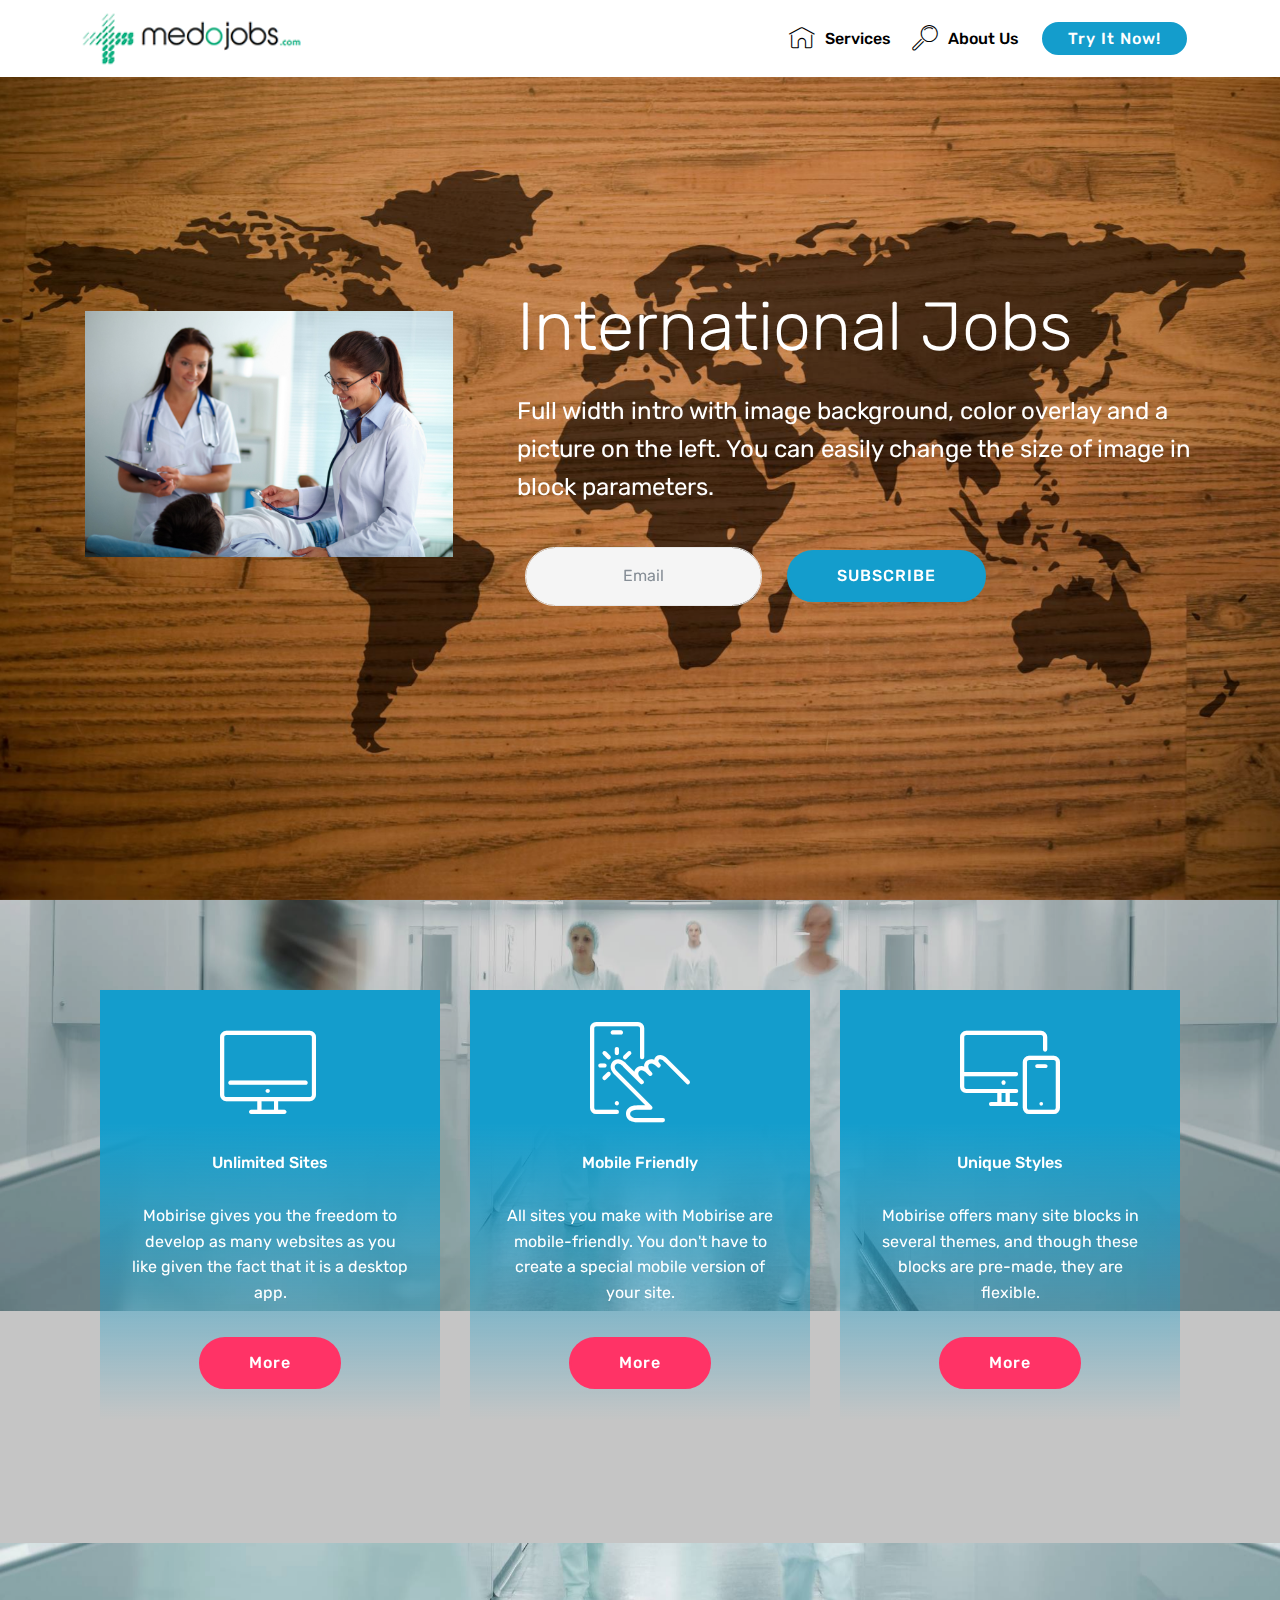
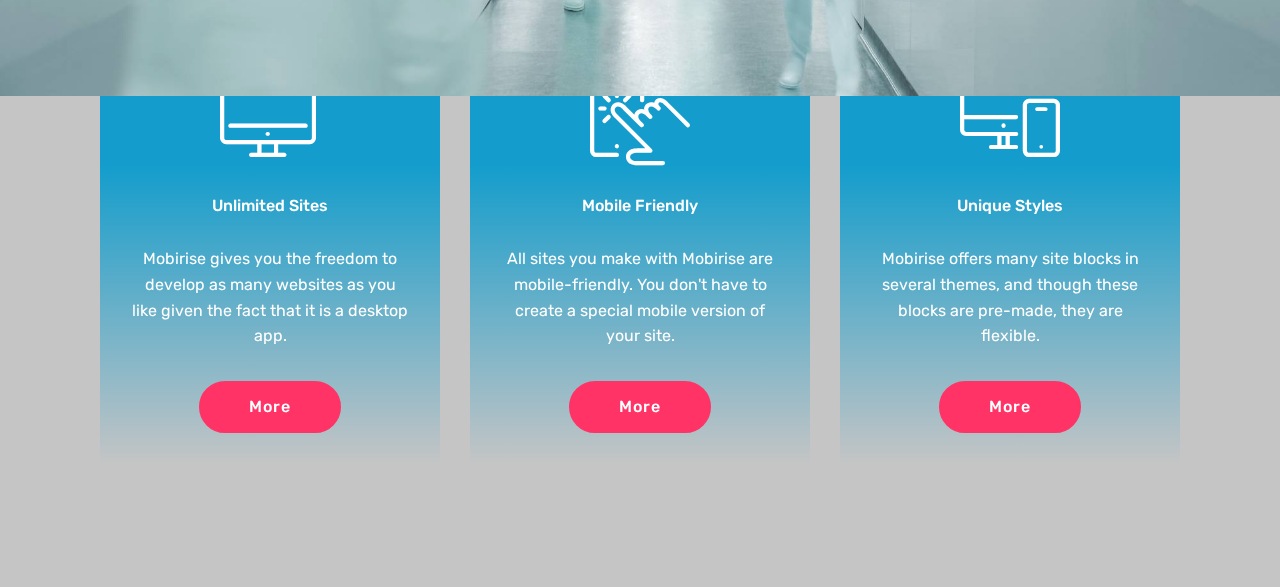
==== commit dc9f3537: "create github pages" ====
--- a/page1.html
+++ b/page1.html
@@ -21,7 +21,7 @@
   
 </head>
 <body>
-<section class="menu cid-qDl5CkE8JP" once="menu" id="menu1-m" data-rv-view="5441">
+<section class="menu cid-qDl5CkE8JP" once="menu" id="menu1-m" data-rv-view="5481">
 
     
 
@@ -61,7 +61,7 @@
     </nav>
 </section>
 
-<section class="engine"><a href="https://mobirise.co/e">website authoring software</a></section><section class="header14 cid-qDpEXe6bs0 mbr-fullscreen mbr-parallax-background" id="header14-o" data-rv-view="5438">
+<section class="engine"><a href="https://mobirise.co">Mobirise</a></section><section class="header14 cid-qDpEXe6bs0 mbr-fullscreen mbr-parallax-background" id="header14-o" data-rv-view="5478">
 
     
 
@@ -85,7 +85,7 @@
                 <div class="media-container-column" data-form-type="formoid">
                     <div data-form-alert="" hidden="">Thanks for filling out the form!</div>
                     <form class="form-inline" action="https://mobirise.com/" method="post" data-form-title="Mobirise Form">
-                        <input type="hidden" value="6S3dG+riLld/eGn4B7D2Eg/YysvD30eLQZbIC8eTab0Ti/P1N2roAfzUpqNQPXL3TKCHzr3NQwuoNHopwSHgiA9pJAN4QCxU9artw44m9XRL3YOUx/t492JCGLJszv+V" data-form-email="true">
+                        <input type="hidden" value="QkrVrkvrh6VJlQqjs4y57qozKvW7/MQwkBZEnaTBO6pSOVfkAB+vE7daHOqNKpsKB6Rxl+zD2w1QKf8Z+gFq2I8lssDkNxLjhMHT2SF3n8c53YWDBXKqB7B6W4ch7e38" data-form-email="true">
                         <div class="form-group">
                             <input type="email" class="form-control input-sm input-inverse" name="email" required="" data-form-field="Email" placeholder="Email" id="email-header14-o">
                         </div>
@@ -97,7 +97,7 @@
     </div>
 </section>
 
-<section class="features8 cid-qDpDNE57o0 mbr-parallax-background" id="features8-n" data-rv-view="5443">
+<section class="features8 cid-qDpDNE57o0 mbr-parallax-background" id="features8-n" data-rv-view="5483">
 
     
 
@@ -151,7 +151,7 @@
     </div>
 </section>
 
-<section class="features8 cid-qDpFpduJFg mbr-parallax-background" id="features8-p" data-rv-view="5446">
+<section class="features8 cid-qDpFpduJFg mbr-parallax-background" id="features8-p" data-rv-view="5486">
 
     
 
